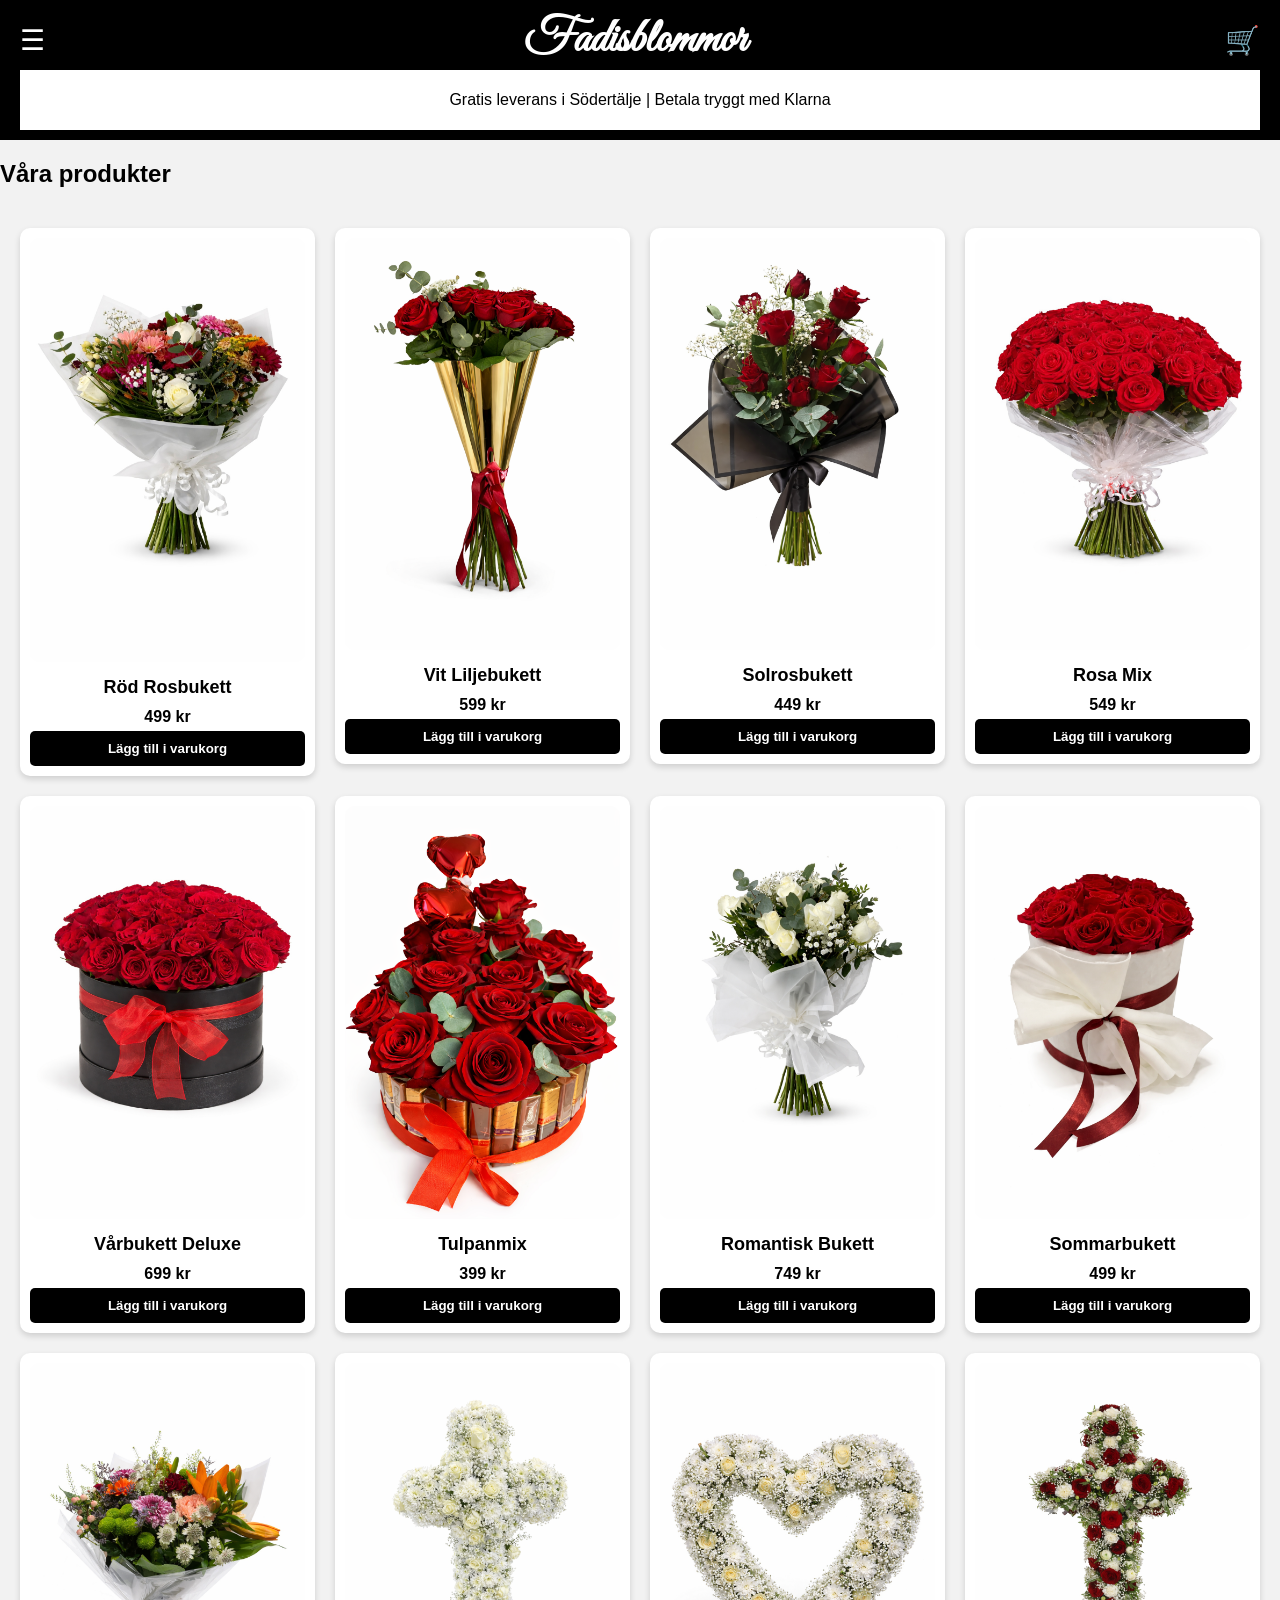
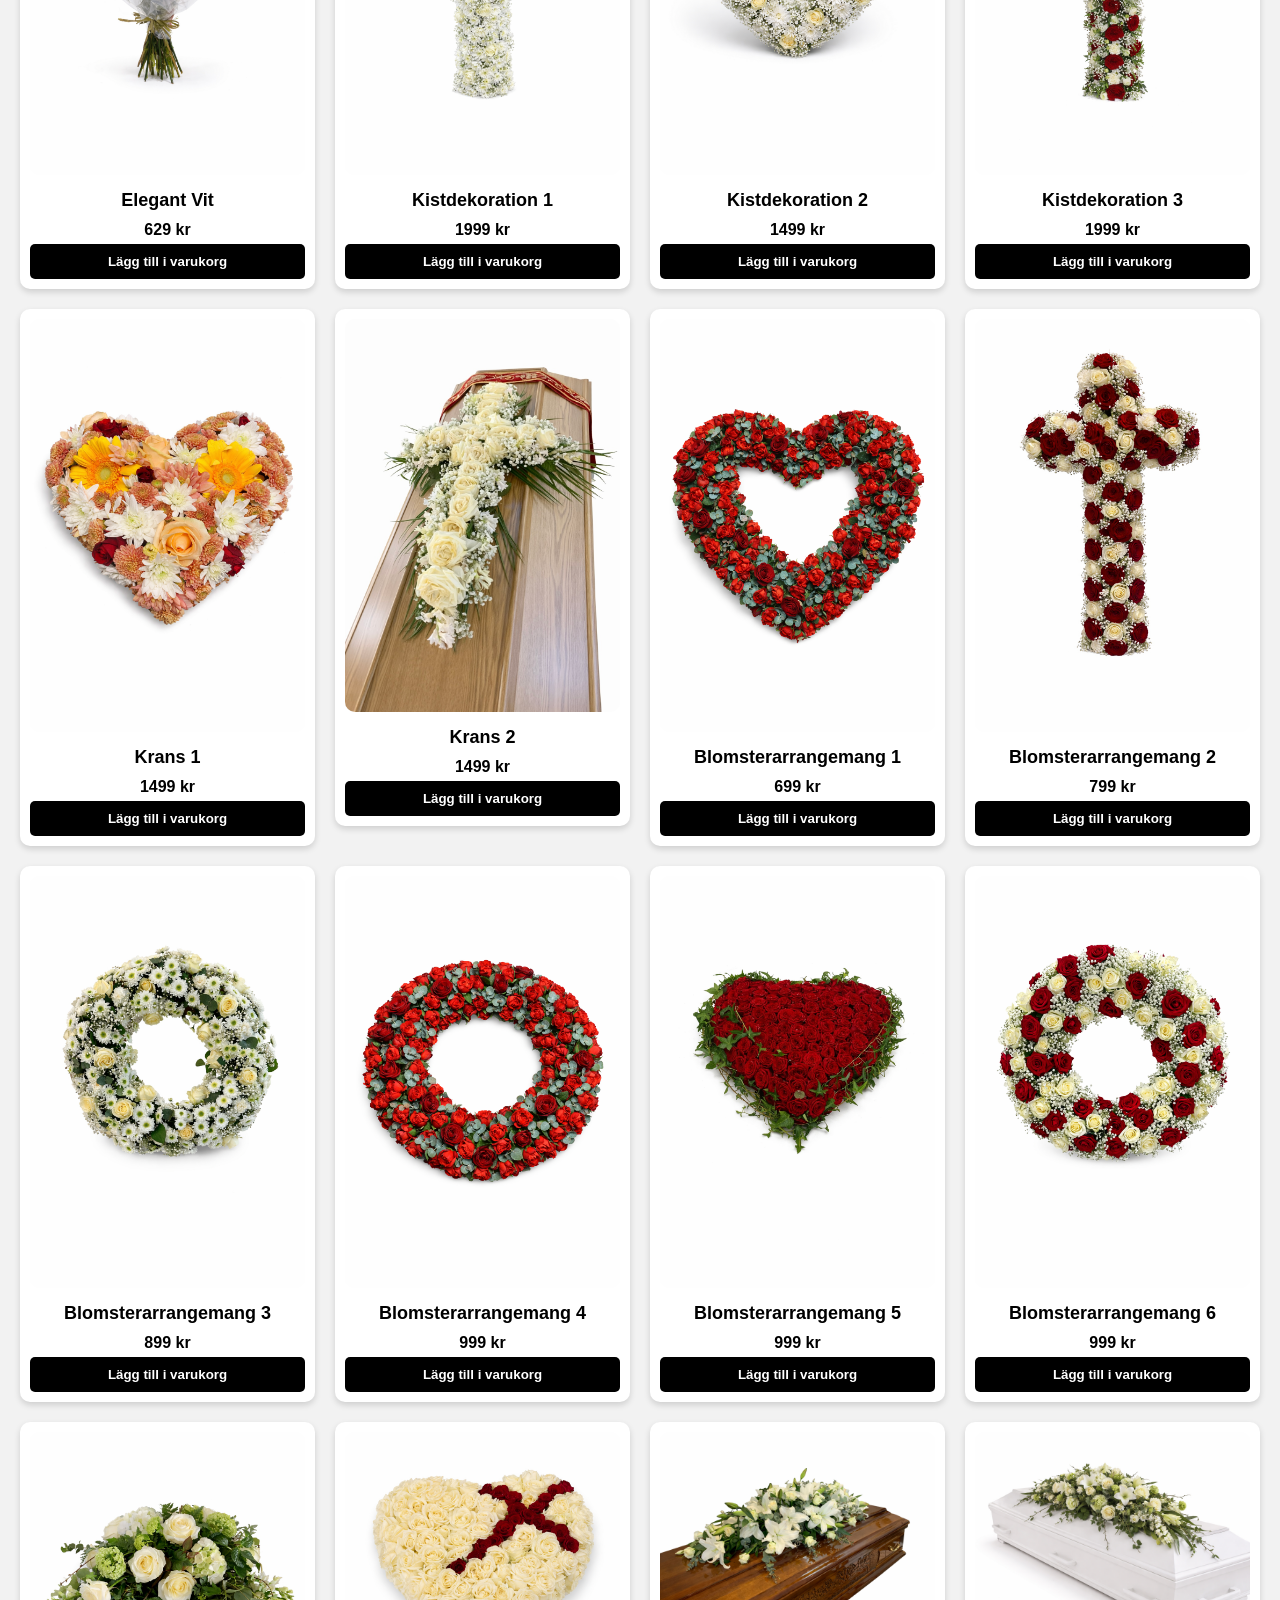
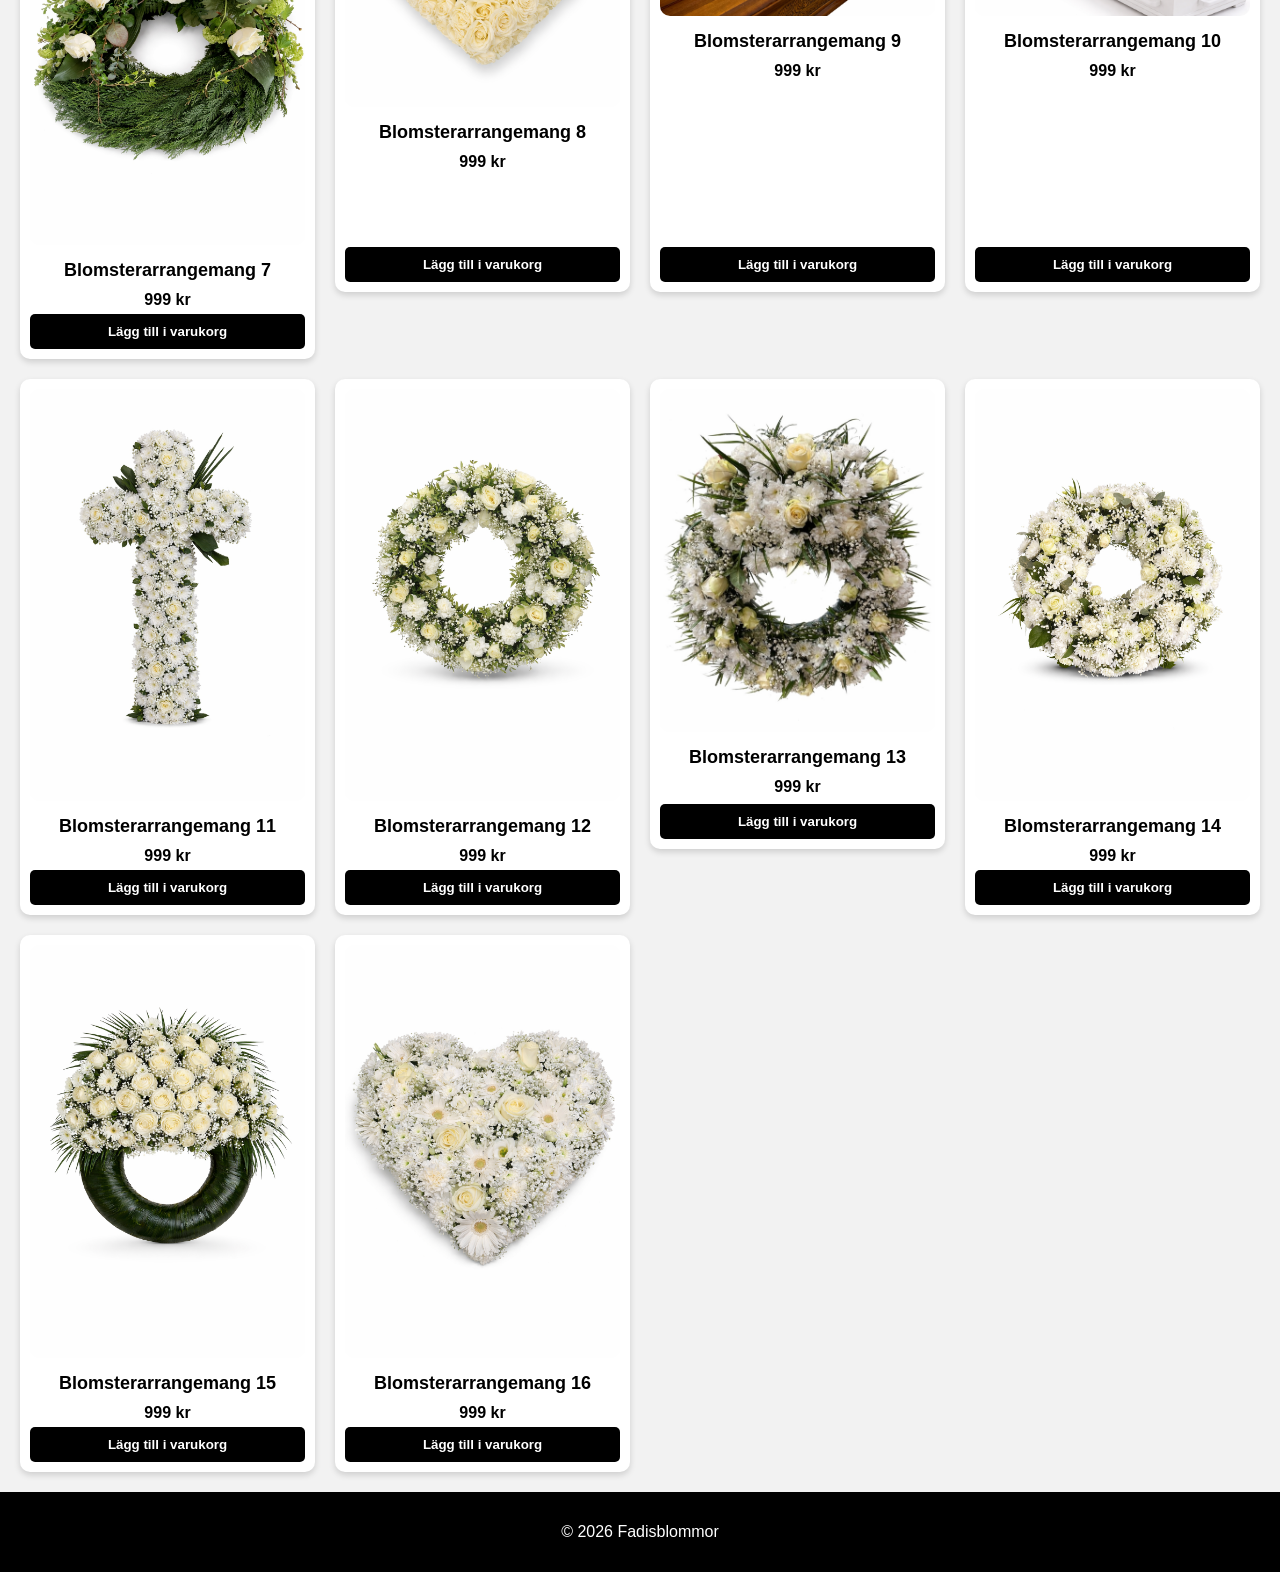
==== index.html @ 76438080 "Update index.html" ====
<!DOCTYPE html>
<html lang="sv">
<head>
  <meta charset="UTF-8">
  <meta name="viewport" content="width=device-width, initial-scale=1.0">
  <title>Fadisblommor</title>
  <link rel="stylesheet" href="css/style.css">
  <link href="https://fonts.googleapis.com/css2?family=Great+Vibes&display=swap" rel="stylesheet">
</head>
<body>

<header>
  <div class="header-container">
    <!-- Meny-ikon vänster -->
    <div class="menu-toggle" id="menu-toggle">&#9776;</div>

    <!-- Hemsidans namn -->
    <h1>Fadisblommor</h1>

    <!-- Varukorg-ikon höger -->
    <a href="varukorg.html" class="cart-icon">&#128722;</a>
  </div>

  <!-- Meny -->
  <nav id="nav-menu" class="nav-menu">
    <a href="buketter.html">Buketter</a>
    <a href="begravning.html">Begravning & kondoleans</a>
    <a href="produkter.html">Alla produkter</a>
    <a href="kontakta.html">Kontakta oss</a>
    <a href="integritet.html">Integritetspolicy</a>
    <a href="kopevillkor.html">Köpevillkor</a>
    <a href="cookies.html">Cookies</a>
    <a href="varukorg.html">Varukorg</a>
  </nav>

  <div class="info-bar">
    <p>Gratis leverans i Södertälje | Betala tryggt med Klarna</p>
  </div>
</header>

<main>
  <section class="products">
    <h2>Våra produkter</h2>
    <div class="product-grid">

      <!-- Alla 30 produkter -->
      <div class="product-card">
        <img src="bilder/bukett1.jpeg" alt="Röd Rosbukett">
        <h3>Röd Rosbukett</h3>
        <p class="price">499 kr</p>
        <button onclick="addToCart('Röd Rosbukett',499)">Lägg till i varukorg</button>
      </div>

      <div class="product-card">
        <img src="bilder/bukett2.png" alt="Vit Liljebukett">
        <h3>Vit Liljebukett</h3>
        <p class="price">599 kr</p>
        <button onclick="addToCart('Vit Liljebukett',599)">Lägg till i varukorg</button>
      </div>

      <div class="product-card">
        <img src="bilder/bukett3.png" alt="Solrosbukett">
        <h3>Solrosbukett</h3>
        <p class="price">449 kr</p>
        <button onclick="addToCart('Solrosbukett',449)">Lägg till i varukorg</button>
      </div>

      <div class="product-card">
        <img src="bilder/bukett4.png" alt="Rosa Mix">
        <h3>Rosa Mix</h3>
        <p class="price">549 kr</p>
        <button onclick="addToCart('Rosa Mix',549)">Lägg till i varukorg</button>
      </div>

      <div class="product-card">
        <img src="bilder/bukett5.png" alt="Vårbukett Deluxe">
        <h3>Vårbukett Deluxe</h3>
        <p class="price">699 kr</p>
        <button onclick="addToCart('Vårbukett Deluxe',699)">Lägg till i varukorg</button>
      </div>

      <div class="product-card">
        <img src="bilder/bukett6.png" alt="Tulpanmix">
        <h3>Tulpanmix</h3>
        <p class="price">399 kr</p>
        <button onclick="addToCart('Tulpanmix',399)">Lägg till i varukorg</button>
      </div>

      <div class="product-card">
        <img src="bilder/bukett7.png" alt="Romantisk Bukett">
        <h3>Romantisk Bukett</h3>
        <p class="price">749 kr</p>
        <button onclick="addToCart('Romantisk Bukett',749)">Lägg till i varukorg</button>
      </div>

      <div class="product-card">
        <img src="bilder/bukett8.png" alt="Sommarbukett">
        <h3>Sommarbukett</h3>
        <p class="price">499 kr</p>
        <button onclick="addToCart('Sommarbukett',499)">Lägg till i varukorg</button>
      </div>

      <div class="product-card">
        <img src="bilder/bukett10.png" alt="Elegant Vit">
        <h3>Elegant Vit</h3>
        <p class="price">629 kr</p>
        <button onclick="addToCart('Elegant Vit',629)">Lägg till i varukorg</button>
      </div>

      <!-- Begravningsprodukter 10–30 -->
      <div class="product-card">
        <img src="bilder/begravning1.png" alt="Kistdekoration 1">
        <h3>Kistdekoration 1</h3>
        <p class="price">1999 kr</p>
        <button onclick="addToCart('Kistdekoration 1',1999)">Lägg till i varukorg</button>
      </div>

      <div class="product-card">
        <img src="bilder/begravning2.png" alt="Kistdekoration 2">
        <h3>Kistdekoration 2</h3>
        <p class="price">1499 kr</p>
        <button onclick="addToCart('Kistdekoration 2',1499)">Lägg till i varukorg</button>
      </div>

      <div class="product-card">
        <img src="bilder/begravning3.png" alt="Kistdekoration 3">
        <h3>Kistdekoration 3</h3>
        <p class="price">1999 kr</p>
        <button onclick="addToCart('Kistdekoration 3',1999)">Lägg till i varukorg</button>
      </div>

      <div class="product-card">
        <img src="bilder/begravning4.png" alt="Krans 1">
        <h3>Krans 1</h3>
        <p class="price">1499 kr</p>
        <button onclick="addToCart('Krans 1',1499)">Lägg till i varukorg</button>
      </div>

      <div class="product-card">
        <img src="bilder/begravning5.jpeg" alt="Krans 2">
        <h3>Krans 2</h3>
        <p class="price">1499 kr</p>
        <button onclick="addToCart('Krans 2',1499)">Lägg till i varukorg</button>
      </div>

      <div class="product-card">
        <img src="bilder/begravning6.png" alt="Blomsterarrangemang 1">
        <h3>Blomsterarrangemang 1</h3>
        <p class="price">699 kr</p>
        <button onclick="addToCart('Blomsterarrangemang 1',699)">Lägg till i varukorg</button>
      </div>

      <div class="product-card">
        <img src="bilder/begravning7.png" alt="Blomsterarrangemang 2">
        <h3>Blomsterarrangemang 2</h3>
        <p class="price">799 kr</p>
        <button onclick="addToCart('Blomsterarrangemang 2',799)">Lägg till i varukorg</button>
      </div>

      <div class="product-card">
        <img src="bilder/begravning8.png" alt="Blomsterarrangemang 3">
        <h3>Blomsterarrangemang 3</h3>
        <p class="price">899 kr</p>
        <button onclick="addToCart('Blomsterarrangemang 3',899)">Lägg till i varukorg</button>
      </div>

      <div class="product-card">
        <img src="bilder/begravning9.png" alt="Blomsterarrangemang 4">
        <h3>Blomsterarrangemang 4</h3>
        <p class="price">999 kr</p>
        <button onclick="addToCart('Blomsterarrangemang 4',999)">Lägg till i varukorg</button>
      </div>

      <div class="product-card">
        <img src="bilder/begravning10.png" alt="Blomsterarrangemang 5">
        <h3>Blomsterarrangemang 5</h3>
        <p class="price">999 kr</p>
        <button onclick="addToCart('Blomsterarrangemang 5',999)">Lägg till i varukorg</button>
      </div>

      <!-- Fortsätt på samma sätt för produkterna 26–30 -->
      <div class="product-card">
        <img src="bilder/begravning11.png" alt="Blomsterarrangemang 6">
        <h3>Blomsterarrangemang 6</h3>
        <p class="price">999 kr</p>
        <button onclick="addToCart('Blomsterarrangemang 6',999)">Lägg till i varukorg</button>
      </div>

      <div class="product-card">
        <img src="bilder/begravning12.png" alt="Blomsterarrangemang 7">
        <h3>Blomsterarrangemang 7</h3>
        <p class="price">999 kr</p>
        <button onclick="addToCart('Blomsterarrangemang 7',999)">Lägg till i varukorg</button>
      </div>

      <div class="product-card">
        <img src="bilder/begravning13.png" alt="Blomsterarrangemang 8">
        <h3>Blomsterarrangemang 8</h3>
        <p class="price">999 kr</p>
        <button onclick="addToCart('Blomsterarrangemang 8',999)">Lägg till i varukorg</button>
      </div>

      <div class="product-card">
        <img src="bilder/begravning14.png" alt="Blomsterarrangemang 9">
        <h3>Blomsterarrangemang 9</h3>
        <p class="price">999 kr</p>
        <button onclick="addToCart('Blomsterarrangemang 9',999)">Lägg till i varukorg</button>
      </div>

      <div class="product-card">
        <img src="bilder/begravning15.png" alt="Blomsterarrangemang 10">
        <h3>Blomsterarrangemang 10</h3>
        <p class="price">999 kr</p>
        <button onclick="addToCart('Blomsterarrangemang 10',999)">Lägg till i varukorg</button>
      </div>

      <div class="product-card">
        <img src="bilder/begravning16.png" alt="Blomsterarrangemang 11">
        <h3>Blomsterarrangemang 11</h3>
        <p class="price">999 kr</p>
        <button onclick="addToCart('Blomsterarrangemang 11',999)">Lägg till i varukorg</button>
      </div>

      <div class="product-card">
        <img src="bilder/begravning17.png" alt="Blomsterarrangemang 12">
        <h3>Blomsterarrangemang 12</h3>
        <p class="price">999 kr</p>
        <button onclick="addToCart('Blomsterarrangemang 12',999)">Lägg till i varukorg</button>
      </div>

      <div class="product-card">
        <img src="bilder/begravning18.jpeg" alt="Blomsterarrangemang 13">
        <h3>Blomsterarrangemang 13</h3>
        <p class="price">999 kr</p>
        <button onclick="addToCart('Blomsterarrangemang 13',999)">Lägg till i varukorg</button>
      </div>

      <div class="product-card">
        <img src="bilder/begravning19.png" alt="Blomsterarrangemang 14">
        <h3>Blomsterarrangemang 14</h3>
        <p class="price">999 kr</p>
        <button onclick="addToCart('Blomsterarrangemang 14',999)">Lägg till i varukorg</button>
      </div>

      <div class="product-card">
        <img src="bilder/begravning20.png" alt="Blomsterarrangemang 15">
        <h3>Blomsterarrangemang 15</h3>
        <p class="price">999 kr</p>
        <button onclick="addToCart('Blomsterarrangemang 15',999)">Lägg till i varukorg</button>
      </div>

      <div class="product-card">
        <img src="bilder/begravning21.png" alt="Blomsterarrangemang 16">
        <h3>Blomsterarrangemang 16</h3>
        <p class="price">999 kr</p>
        <button onclick="addToCart('Blomsterarrangemang 16',999)">Lägg till i varukorg</button>
      </div>

    </div>
  </section>
</main>

<footer>
  <p>© 2026 Fadisblommor</p>
</footer>

<script src="js/script.js"></script>
</body>
</html>
---- css/style.css ----
/* ===== Allmänt ===== */
body {
  font-family: Arial, sans-serif;
  margin: 0;
  background: #f2f2f2; /* ljusgrå bakgrund */
  color: #000;
}

/* ===== Header ===== */
header {
  background-color: #000;
  color: #fff;
  padding: 10px 20px;
  position: sticky;
  top: 0;
  z-index: 100;
}

/* Header-container: meny vänster, namn mitten, varukorg höger */
.header-container {
  display: flex;
  align-items: center;
  justify-content: space-between;
}

/* Hemsidans namn i skrivstil */
header h1 {
  font-family: 'Great Vibes', cursive;
  font-size: 48px;
  margin: 0;
  color: #fff; /* vit text */
  text-align: center;
  flex: 1;
}

/* Meny-ikon vänster */
.menu-toggle {
  font-size: 28px;
  cursor: pointer;
  color: #fff;
}

/* Varukorg-ikon höger */
.cart-icon {
  font-size: 28px;
  color: #fff;
  text-decoration: none;
}

/* ===== Navigering / Mobilmeny ===== */
.nav-menu {
  display: none;
  flex-direction: column;
  margin-top: 10px;
  background-color: #000;
  padding: 10px;
  border-radius: 5px;
}

.nav-menu a {
  text-decoration: none;
  color: #fff;
  padding: 8px 0;
  font-weight: bold;
  transition: background 0.2s;
}

.nav-menu a:hover {
  background-color: #333;
  border-radius: 5px;
}

/* Visa meny när aktiv */
.nav-menu.active {
  display: flex;
}

/* ===== Info-bar ===== */
.info-bar {
  background-color: #fff;
  color: #000;
  padding: 5px 20px;
  text-align: center;
}

/* ===== Produktgrid ===== */
.product-grid {
  display: grid;
  grid-template-columns: repeat(auto-fill, minmax(250px, 1fr));
  gap: 20px;
  padding: 20px;
  align-items: start;
}

/* ===== Produktkort ===== */
.product-card {
  display: flex;
  flex-direction: column;
  justify-content: flex-start;
  background: #fff; /* vitt kort */
  border-radius: 10px;
  padding: 10px;
  text-align: center;
  box-shadow: 0px 3px 6px rgba(0,0,0,0.15);
  min-height: 450px;
}

.product-card img {
  width: 100%;
  height: 100%;
  object-fit: contain; /* bilden syns helt utan klippning */
  margin-bottom: 10px;
  border-radius: 10px;
  display: block;
}

/* Produktnamn */
.product-card h3 {
  margin: 5px 0;
  font-size: 18px;
  color: #000;
}

/* Pris */
.product-card .price {
  margin: 5px 0;
  font-weight: bold;
  color: #000;
}

/* Knapp */
button {
  background-color: #000; /* svart knapp */
  color: #fff; /* vit text */
  border: none;
  padding: 10px;
  border-radius: 5px;
  cursor: pointer;
  margin-top: auto; /* knappen hamnar alltid längst ner */
  font-weight: bold;
  transition: background 0.2s;
}

button:hover {
  background-color: #333;
}

/* ===== Footer ===== */
footer {
  text-align: center;
  padding: 15px;
  background-color: #000;
  color: #fff;
}

/* ===== Responsivt ===== */
@media (max-width: 768px) {
  header h1 {
    font-size: 36px;
  }

  /* Två produkter bredvid varandra utan horisontell scroll */
  .product-grid {
    display: grid;
    grid-template-columns: repeat(2, 1fr); /* två kolumner */
    gap: 10px;
    padding: 10px;
  }

  .product-card {
    min-height: 300px;
  }

  .product-card img {
    height: auto;          /* automatiskt så hela bilden syns */
    max-width: 100%;       /* aldrig utanför kortet */
    object-fit: contain;   /* fyller kortet utan klippning */
  }

  /* Text och knapp anpassas */
  .product-card h3,
  .product-card .price,
  .product-card button {
    font-size: 14px;
  }
}
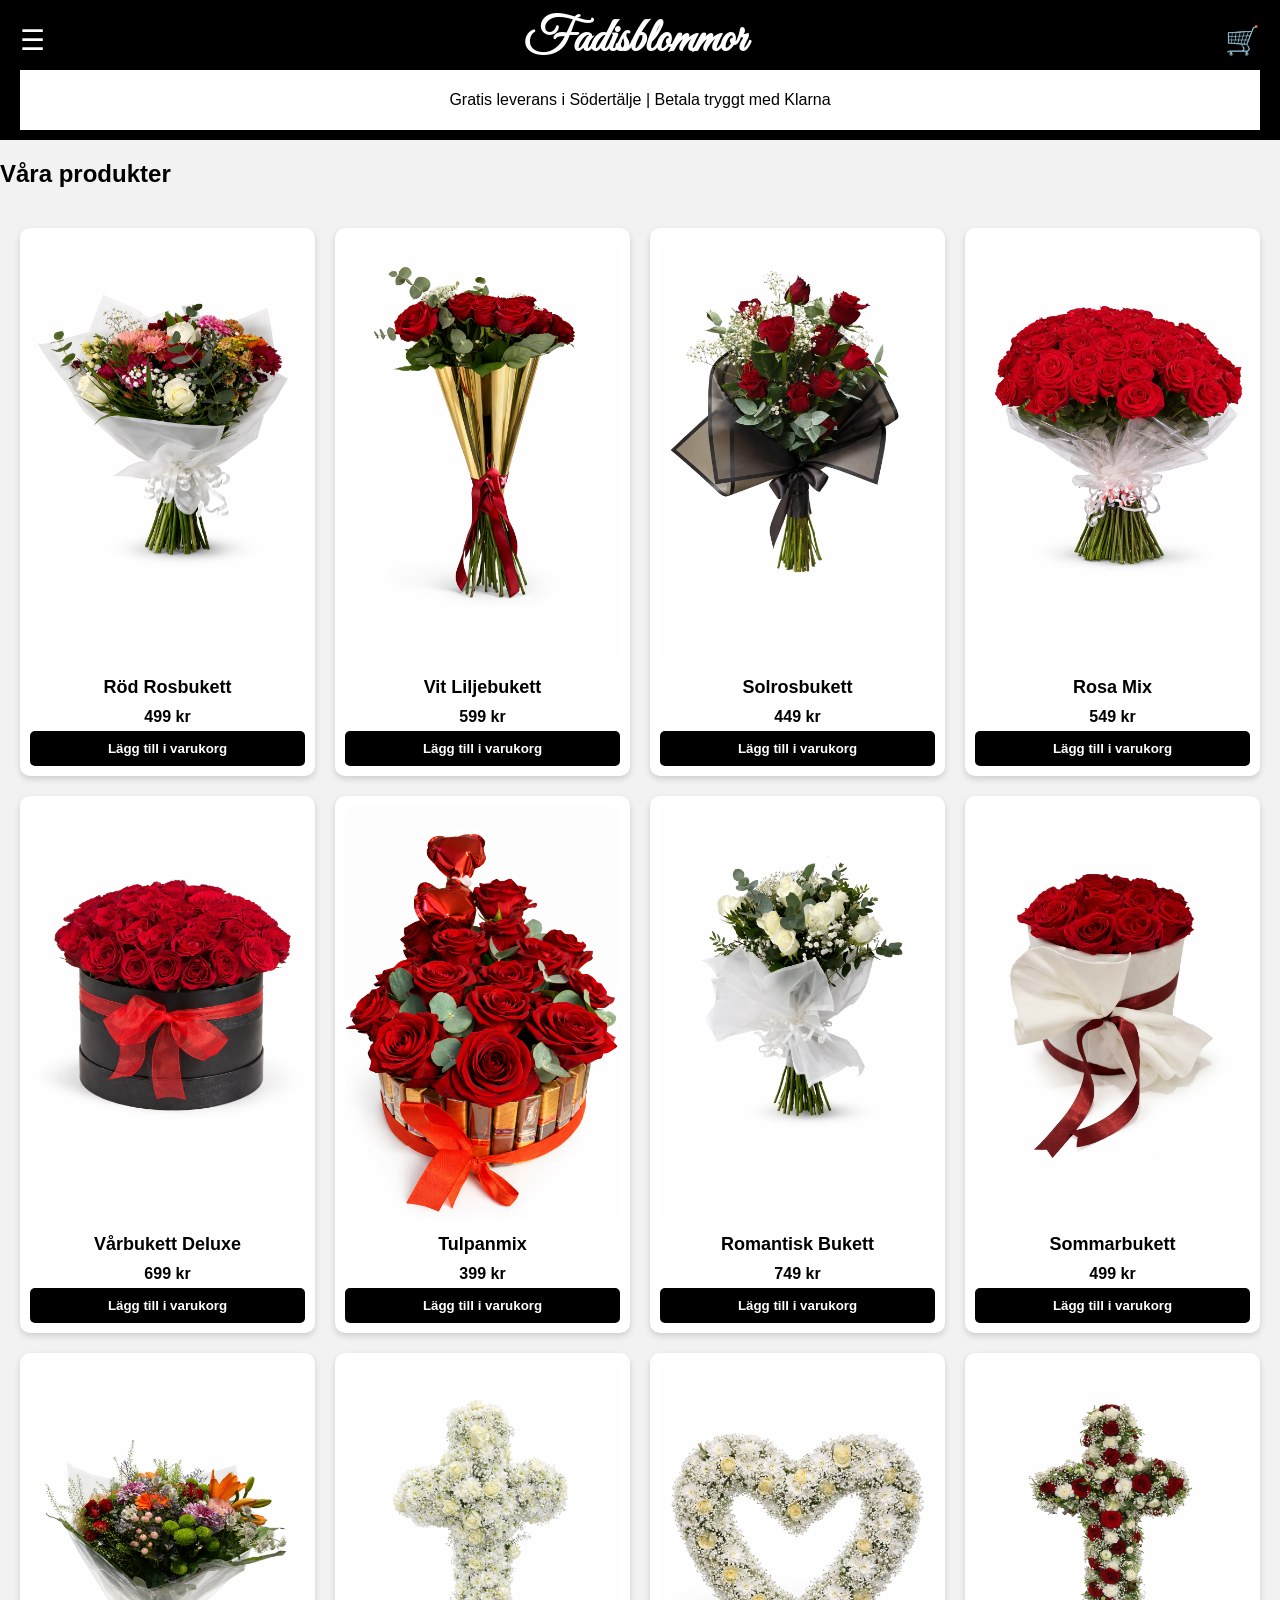
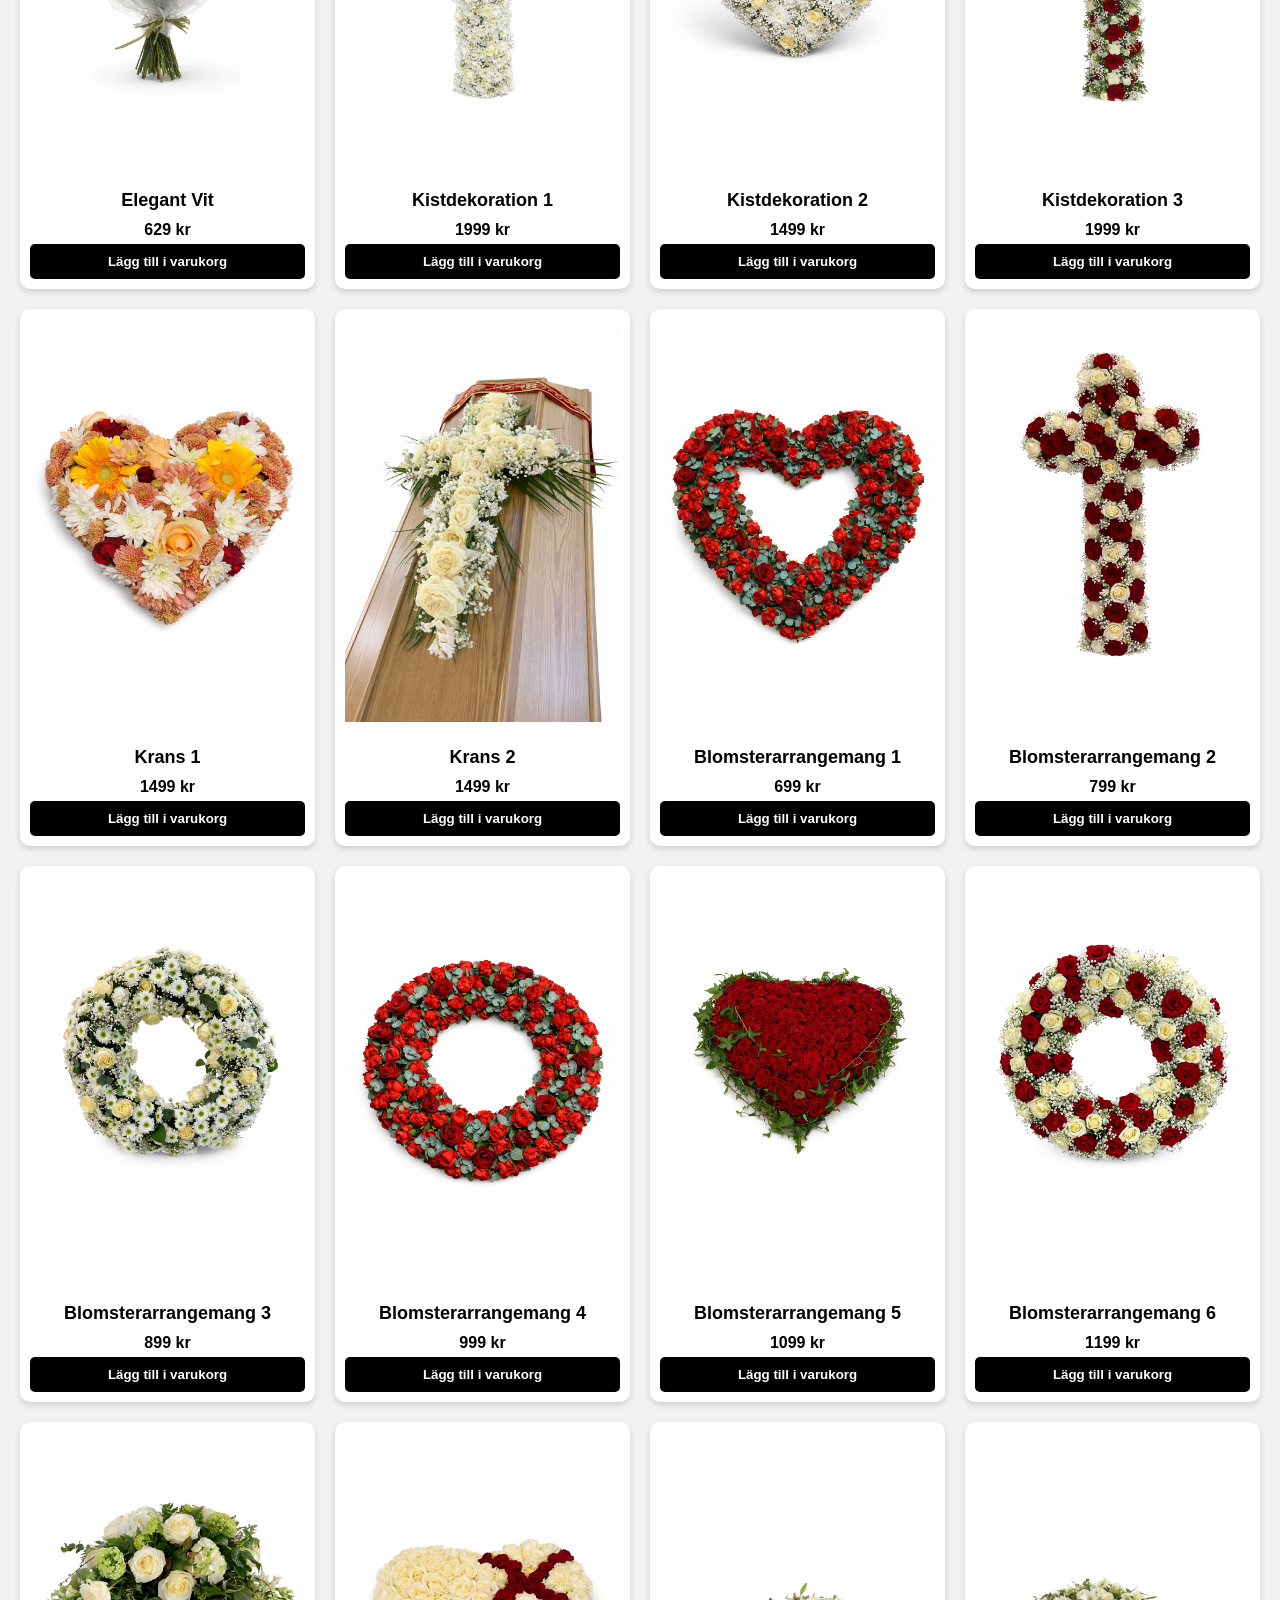
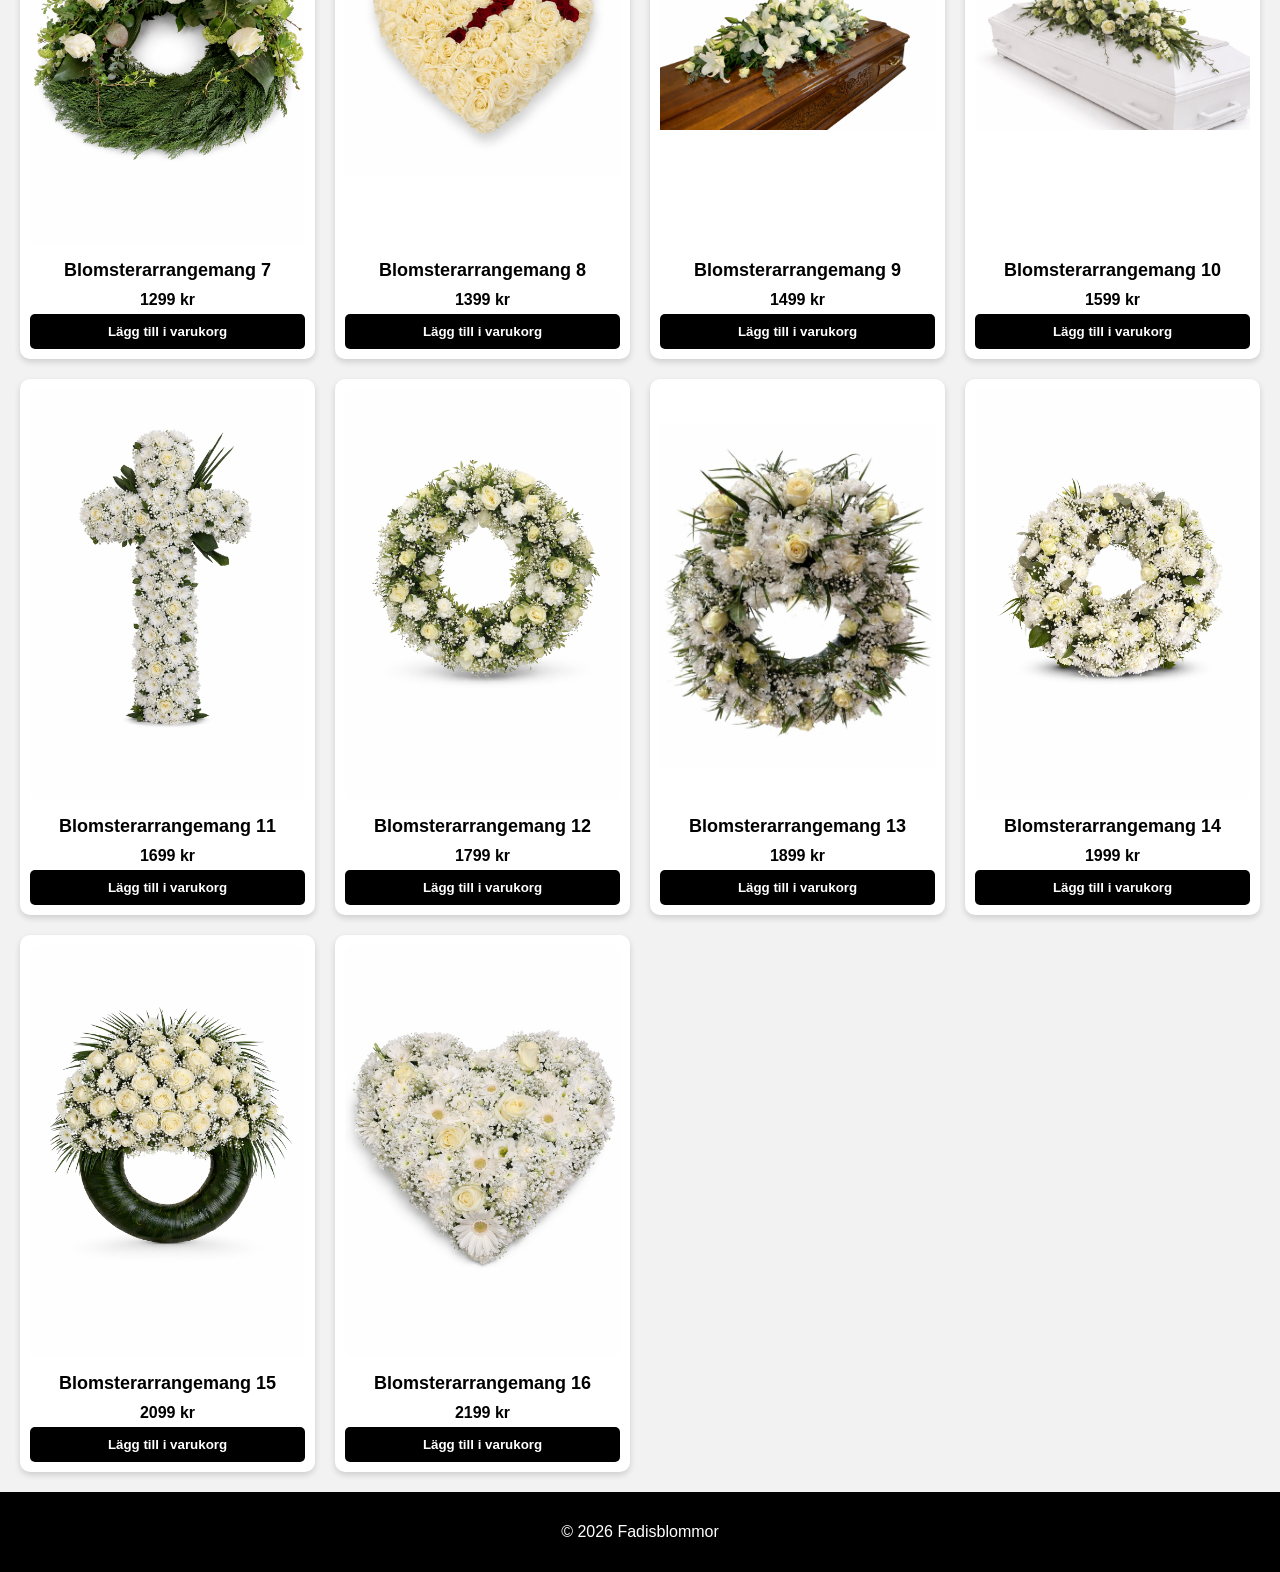
==== commit 5ca0c2a3: "Update index.html" ====
--- a/index.html
+++ b/index.html
@@ -11,12 +11,12 @@
 
 <header>
   <div class="header-container">
-    <!-- Meny-ikon vänster -->
+    <!-- Meny-ikonen vänster -->
     <div class="menu-toggle" id="menu-toggle">&#9776;</div>
-
+    
     <!-- Hemsidans namn -->
     <h1>Fadisblommor</h1>
-
+    
     <!-- Varukorg-ikon höger -->
     <a href="varukorg.html" class="cart-icon">&#128722;</a>
   </div>
@@ -43,217 +43,216 @@
     <h2>Våra produkter</h2>
     <div class="product-grid">
 
-      <!-- Alla 30 produkter -->
-      <div class="product-card">
-        <img src="bilder/bukett1.jpeg" alt="Röd Rosbukett">
+      <!-- 30 produkter -->
+      <div class="product-card">
+        <img src="bilder/bukett1.jpeg" alt="Bukett 1">
         <h3>Röd Rosbukett</h3>
         <p class="price">499 kr</p>
         <button onclick="addToCart('Röd Rosbukett',499)">Lägg till i varukorg</button>
       </div>
 
       <div class="product-card">
-        <img src="bilder/bukett2.png" alt="Vit Liljebukett">
+        <img src="bilder/bukett2.png" alt="Bukett 2">
         <h3>Vit Liljebukett</h3>
         <p class="price">599 kr</p>
         <button onclick="addToCart('Vit Liljebukett',599)">Lägg till i varukorg</button>
       </div>
 
       <div class="product-card">
-        <img src="bilder/bukett3.png" alt="Solrosbukett">
+        <img src="bilder/bukett3.png" alt="Bukett 3">
         <h3>Solrosbukett</h3>
         <p class="price">449 kr</p>
         <button onclick="addToCart('Solrosbukett',449)">Lägg till i varukorg</button>
       </div>
 
       <div class="product-card">
-        <img src="bilder/bukett4.png" alt="Rosa Mix">
+        <img src="bilder/bukett4.png" alt="Bukett 4">
         <h3>Rosa Mix</h3>
         <p class="price">549 kr</p>
         <button onclick="addToCart('Rosa Mix',549)">Lägg till i varukorg</button>
       </div>
 
       <div class="product-card">
-        <img src="bilder/bukett5.png" alt="Vårbukett Deluxe">
+        <img src="bilder/bukett5.png" alt="Bukett 5">
         <h3>Vårbukett Deluxe</h3>
         <p class="price">699 kr</p>
         <button onclick="addToCart('Vårbukett Deluxe',699)">Lägg till i varukorg</button>
       </div>
 
       <div class="product-card">
-        <img src="bilder/bukett6.png" alt="Tulpanmix">
+        <img src="bilder/bukett6.png" alt="Bukett 6">
         <h3>Tulpanmix</h3>
         <p class="price">399 kr</p>
         <button onclick="addToCart('Tulpanmix',399)">Lägg till i varukorg</button>
       </div>
 
       <div class="product-card">
-        <img src="bilder/bukett7.png" alt="Romantisk Bukett">
+        <img src="bilder/bukett7.png" alt="Bukett 7">
         <h3>Romantisk Bukett</h3>
         <p class="price">749 kr</p>
         <button onclick="addToCart('Romantisk Bukett',749)">Lägg till i varukorg</button>
       </div>
 
       <div class="product-card">
-        <img src="bilder/bukett8.png" alt="Sommarbukett">
+        <img src="bilder/bukett8.png" alt="Bukett 8">
         <h3>Sommarbukett</h3>
         <p class="price">499 kr</p>
         <button onclick="addToCart('Sommarbukett',499)">Lägg till i varukorg</button>
       </div>
 
       <div class="product-card">
-        <img src="bilder/bukett10.png" alt="Elegant Vit">
+        <img src="bilder/bukett9.png" alt="Bukett 9">
         <h3>Elegant Vit</h3>
         <p class="price">629 kr</p>
         <button onclick="addToCart('Elegant Vit',629)">Lägg till i varukorg</button>
       </div>
 
-      <!-- Begravningsprodukter 10–30 -->
-      <div class="product-card">
-        <img src="bilder/begravning1.png" alt="Kistdekoration 1">
+      <div class="product-card">
+        <img src="bilder/begravning1.png" alt="Bukett 10">
         <h3>Kistdekoration 1</h3>
         <p class="price">1999 kr</p>
         <button onclick="addToCart('Kistdekoration 1',1999)">Lägg till i varukorg</button>
       </div>
 
       <div class="product-card">
-        <img src="bilder/begravning2.png" alt="Kistdekoration 2">
+        <img src="bilder/begravning2.png" alt="Bukett 11">
         <h3>Kistdekoration 2</h3>
         <p class="price">1499 kr</p>
         <button onclick="addToCart('Kistdekoration 2',1499)">Lägg till i varukorg</button>
       </div>
 
       <div class="product-card">
-        <img src="bilder/begravning3.png" alt="Kistdekoration 3">
+        <img src="bilder/begravning3.png" alt="Bukett 12">
         <h3>Kistdekoration 3</h3>
         <p class="price">1999 kr</p>
         <button onclick="addToCart('Kistdekoration 3',1999)">Lägg till i varukorg</button>
       </div>
 
       <div class="product-card">
-        <img src="bilder/begravning4.png" alt="Krans 1">
+        <img src="bilder/begravning4.png" alt="Bukett 13">
         <h3>Krans 1</h3>
         <p class="price">1499 kr</p>
         <button onclick="addToCart('Krans 1',1499)">Lägg till i varukorg</button>
       </div>
 
       <div class="product-card">
-        <img src="bilder/begravning5.jpeg" alt="Krans 2">
+        <img src="bilder/begravning5.jpeg" alt="Bukett 14">
         <h3>Krans 2</h3>
         <p class="price">1499 kr</p>
         <button onclick="addToCart('Krans 2',1499)">Lägg till i varukorg</button>
       </div>
 
       <div class="product-card">
-        <img src="bilder/begravning6.png" alt="Blomsterarrangemang 1">
+        <img src="bilder/begravning6.png" alt="Bukett 15">
         <h3>Blomsterarrangemang 1</h3>
         <p class="price">699 kr</p>
         <button onclick="addToCart('Blomsterarrangemang 1',699)">Lägg till i varukorg</button>
       </div>
 
       <div class="product-card">
-        <img src="bilder/begravning7.png" alt="Blomsterarrangemang 2">
+        <img src="bilder/begravning7.png" alt="Bukett 16">
         <h3>Blomsterarrangemang 2</h3>
         <p class="price">799 kr</p>
         <button onclick="addToCart('Blomsterarrangemang 2',799)">Lägg till i varukorg</button>
       </div>
 
       <div class="product-card">
-        <img src="bilder/begravning8.png" alt="Blomsterarrangemang 3">
+        <img src="bilder/begravning8.png" alt="Bukett 17">
         <h3>Blomsterarrangemang 3</h3>
         <p class="price">899 kr</p>
         <button onclick="addToCart('Blomsterarrangemang 3',899)">Lägg till i varukorg</button>
       </div>
 
       <div class="product-card">
-        <img src="bilder/begravning9.png" alt="Blomsterarrangemang 4">
+        <img src="bilder/begravning9.png" alt="Bukett 18">
         <h3>Blomsterarrangemang 4</h3>
         <p class="price">999 kr</p>
         <button onclick="addToCart('Blomsterarrangemang 4',999)">Lägg till i varukorg</button>
       </div>
 
-      <div class="product-card">
-        <img src="bilder/begravning10.png" alt="Blomsterarrangemang 5">
+      <!-- Produkter 19–30 -->
+      <div class="product-card">
+        <img src="bilder/begravning10.png" alt="Bukett 19">
         <h3>Blomsterarrangemang 5</h3>
-        <p class="price">999 kr</p>
-        <button onclick="addToCart('Blomsterarrangemang 5',999)">Lägg till i varukorg</button>
-      </div>
-
-      <!-- Fortsätt på samma sätt för produkterna 26–30 -->
-      <div class="product-card">
-        <img src="bilder/begravning11.png" alt="Blomsterarrangemang 6">
+        <p class="price">1099 kr</p>
+        <button onclick="addToCart('Blomsterarrangemang 5',1099)">Lägg till i varukorg</button>
+      </div>
+
+      <div class="product-card">
+        <img src="bilder/begravning11.png" alt="Bukett 20">
         <h3>Blomsterarrangemang 6</h3>
-        <p class="price">999 kr</p>
-        <button onclick="addToCart('Blomsterarrangemang 6',999)">Lägg till i varukorg</button>
-      </div>
-
-      <div class="product-card">
-        <img src="bilder/begravning12.png" alt="Blomsterarrangemang 7">
+        <p class="price">1199 kr</p>
+        <button onclick="addToCart('Blomsterarrangemang 6',1199)">Lägg till i varukorg</button>
+      </div>
+
+      <div class="product-card">
+        <img src="bilder/begravning12.png" alt="Bukett 21">
         <h3>Blomsterarrangemang 7</h3>
-        <p class="price">999 kr</p>
-        <button onclick="addToCart('Blomsterarrangemang 7',999)">Lägg till i varukorg</button>
-      </div>
-
-      <div class="product-card">
-        <img src="bilder/begravning13.png" alt="Blomsterarrangemang 8">
+        <p class="price">1299 kr</p>
+        <button onclick="addToCart('Blomsterarrangemang 7',1299)">Lägg till i varukorg</button>
+      </div>
+
+      <div class="product-card">
+        <img src="bilder/begravning13.png" alt="Bukett 22">
         <h3>Blomsterarrangemang 8</h3>
-        <p class="price">999 kr</p>
-        <button onclick="addToCart('Blomsterarrangemang 8',999)">Lägg till i varukorg</button>
-      </div>
-
-      <div class="product-card">
-        <img src="bilder/begravning14.png" alt="Blomsterarrangemang 9">
+        <p class="price">1399 kr</p>
+        <button onclick="addToCart('Blomsterarrangemang 8',1399)">Lägg till i varukorg</button>
+      </div>
+
+      <div class="product-card">
+        <img src="bilder/begravning14.png" alt="Bukett 23">
         <h3>Blomsterarrangemang 9</h3>
-        <p class="price">999 kr</p>
-        <button onclick="addToCart('Blomsterarrangemang 9',999)">Lägg till i varukorg</button>
-      </div>
-
-      <div class="product-card">
-        <img src="bilder/begravning15.png" alt="Blomsterarrangemang 10">
+        <p class="price">1499 kr</p>
+        <button onclick="addToCart('Blomsterarrangemang 9',1499)">Lägg till i varukorg</button>
+      </div>
+
+      <div class="product-card">
+        <img src="bilder/begravning15.png" alt="Bukett 24">
         <h3>Blomsterarrangemang 10</h3>
-        <p class="price">999 kr</p>
-        <button onclick="addToCart('Blomsterarrangemang 10',999)">Lägg till i varukorg</button>
-      </div>
-
-      <div class="product-card">
-        <img src="bilder/begravning16.png" alt="Blomsterarrangemang 11">
+        <p class="price">1599 kr</p>
+        <button onclick="addToCart('Blomsterarrangemang 10',1599)">Lägg till i varukorg</button>
+      </div>
+
+      <div class="product-card">
+        <img src="bilder/begravning16.png" alt="Bukett 25">
         <h3>Blomsterarrangemang 11</h3>
-        <p class="price">999 kr</p>
-        <button onclick="addToCart('Blomsterarrangemang 11',999)">Lägg till i varukorg</button>
-      </div>
-
-      <div class="product-card">
-        <img src="bilder/begravning17.png" alt="Blomsterarrangemang 12">
+        <p class="price">1699 kr</p>
+        <button onclick="addToCart('Blomsterarrangemang 11',1699)">Lägg till i varukorg</button>
+      </div>
+
+      <div class="product-card">
+        <img src="bilder/begravning17.png" alt="Bukett 26">
         <h3>Blomsterarrangemang 12</h3>
-        <p class="price">999 kr</p>
-        <button onclick="addToCart('Blomsterarrangemang 12',999)">Lägg till i varukorg</button>
-      </div>
-
-      <div class="product-card">
-        <img src="bilder/begravning18.jpeg" alt="Blomsterarrangemang 13">
+        <p class="price">1799 kr</p>
+        <button onclick="addToCart('Blomsterarrangemang 12',1799)">Lägg till i varukorg</button>
+      </div>
+
+      <div class="product-card">
+        <img src="bilder/begravning18.jpeg" alt="Bukett 27">
         <h3>Blomsterarrangemang 13</h3>
-        <p class="price">999 kr</p>
-        <button onclick="addToCart('Blomsterarrangemang 13',999)">Lägg till i varukorg</button>
-      </div>
-
-      <div class="product-card">
-        <img src="bilder/begravning19.png" alt="Blomsterarrangemang 14">
+        <p class="price">1899 kr</p>
+        <button onclick="addToCart('Blomsterarrangemang 13',1899)">Lägg till i varukorg</button>
+      </div>
+
+      <div class="product-card">
+        <img src="bilder/begravning19.png" alt="Bukett 28">
         <h3>Blomsterarrangemang 14</h3>
-        <p class="price">999 kr</p>
-        <button onclick="addToCart('Blomsterarrangemang 14',999)">Lägg till i varukorg</button>
-      </div>
-
-      <div class="product-card">
-        <img src="bilder/begravning20.png" alt="Blomsterarrangemang 15">
+        <p class="price">1999 kr</p>
+        <button onclick="addToCart('Blomsterarrangemang 14',1999)">Lägg till i varukorg</button>
+      </div>
+
+      <div class="product-card">
+        <img src="bilder/begravning20.png" alt="Bukett 29">
         <h3>Blomsterarrangemang 15</h3>
-        <p class="price">999 kr</p>
-        <button onclick="addToCart('Blomsterarrangemang 15',999)">Lägg till i varukorg</button>
-      </div>
-
-      <div class="product-card">
-        <img src="bilder/begravning21.png" alt="Blomsterarrangemang 16">
+        <p class="price">2099 kr</p>
+        <button onclick="addToCart('Blomsterarrangemang 15',2099)">Lägg till i varukorg</button>
+      </div>
+
+      <div class="product-card">
+        <img src="bilder/begravning21.png" alt="Bukett 30">
         <h3>Blomsterarrangemang 16</h3>
-        <p class="price">999 kr</p>
-        <button onclick="addToCart('Blomsterarrangemang 16',999)">Lägg till i varukorg</button>
+        <p class="price">2199 kr</p>
+        <button onclick="addToCart('Blomsterarrangemang 16',2199)">Lägg till i varukorg</button>
       </div>
 
     </div>
--- a/css/style.css
+++ b/css/style.css
@@ -70,7 +70,6 @@
   border-radius: 5px;
 }
 
-/* Visa meny när aktiv */
 .nav-menu.active {
   display: flex;
 }
@@ -89,7 +88,7 @@
   grid-template-columns: repeat(auto-fill, minmax(250px, 1fr));
   gap: 20px;
   padding: 20px;
-  align-items: start;
+  align-items: stretch; /* gör alla kort lika höga */
 }
 
 /* ===== Produktkort ===== */
@@ -97,7 +96,7 @@
   display: flex;
   flex-direction: column;
   justify-content: flex-start;
-  background: #fff; /* vitt kort */
+  background: #fff;
   border-radius: 10px;
   padding: 10px;
   text-align: center;
@@ -105,10 +104,11 @@
   min-height: 450px;
 }
 
+/* Bild */
 .product-card img {
   width: 100%;
-  height: 100%;
-  object-fit: contain; /* bilden syns helt utan klippning */
+  flex: 1 0 auto;      /* fyller kortet proportionerligt */
+  object-fit: contain;  /* hela bilden syns */
   margin-bottom: 10px;
   border-radius: 10px;
   display: block;
@@ -131,12 +131,12 @@
 /* Knapp */
 button {
   background-color: #000; /* svart knapp */
-  color: #fff; /* vit text */
+  color: #fff;            /* vit text */
   border: none;
   padding: 10px;
   border-radius: 5px;
   cursor: pointer;
-  margin-top: auto; /* knappen hamnar alltid längst ner */
+  margin-top: auto;       /* knappen hamnar längst ner */
   font-weight: bold;
   transition: background 0.2s;
 }
@@ -159,22 +159,21 @@
     font-size: 36px;
   }
 
-  /* Två produkter bredvid varandra utan horisontell scroll */
+  /* Två produkter bredvid varandra */
   .product-grid {
-    display: grid;
-    grid-template-columns: repeat(2, 1fr); /* två kolumner */
+    grid-template-columns: repeat(2, 1fr);
     gap: 10px;
     padding: 10px;
   }
 
   .product-card {
-    min-height: 300px;
+    min-height: 350px;
   }
 
   .product-card img {
-    height: auto;          /* automatiskt så hela bilden syns */
+    height: auto;          /* hela bilden syns */
     max-width: 100%;       /* aldrig utanför kortet */
-    object-fit: contain;   /* fyller kortet utan klippning */
+    object-fit: contain;   /* fyller kortet utan att klippas */
   }
 
   /* Text och knapp anpassas */
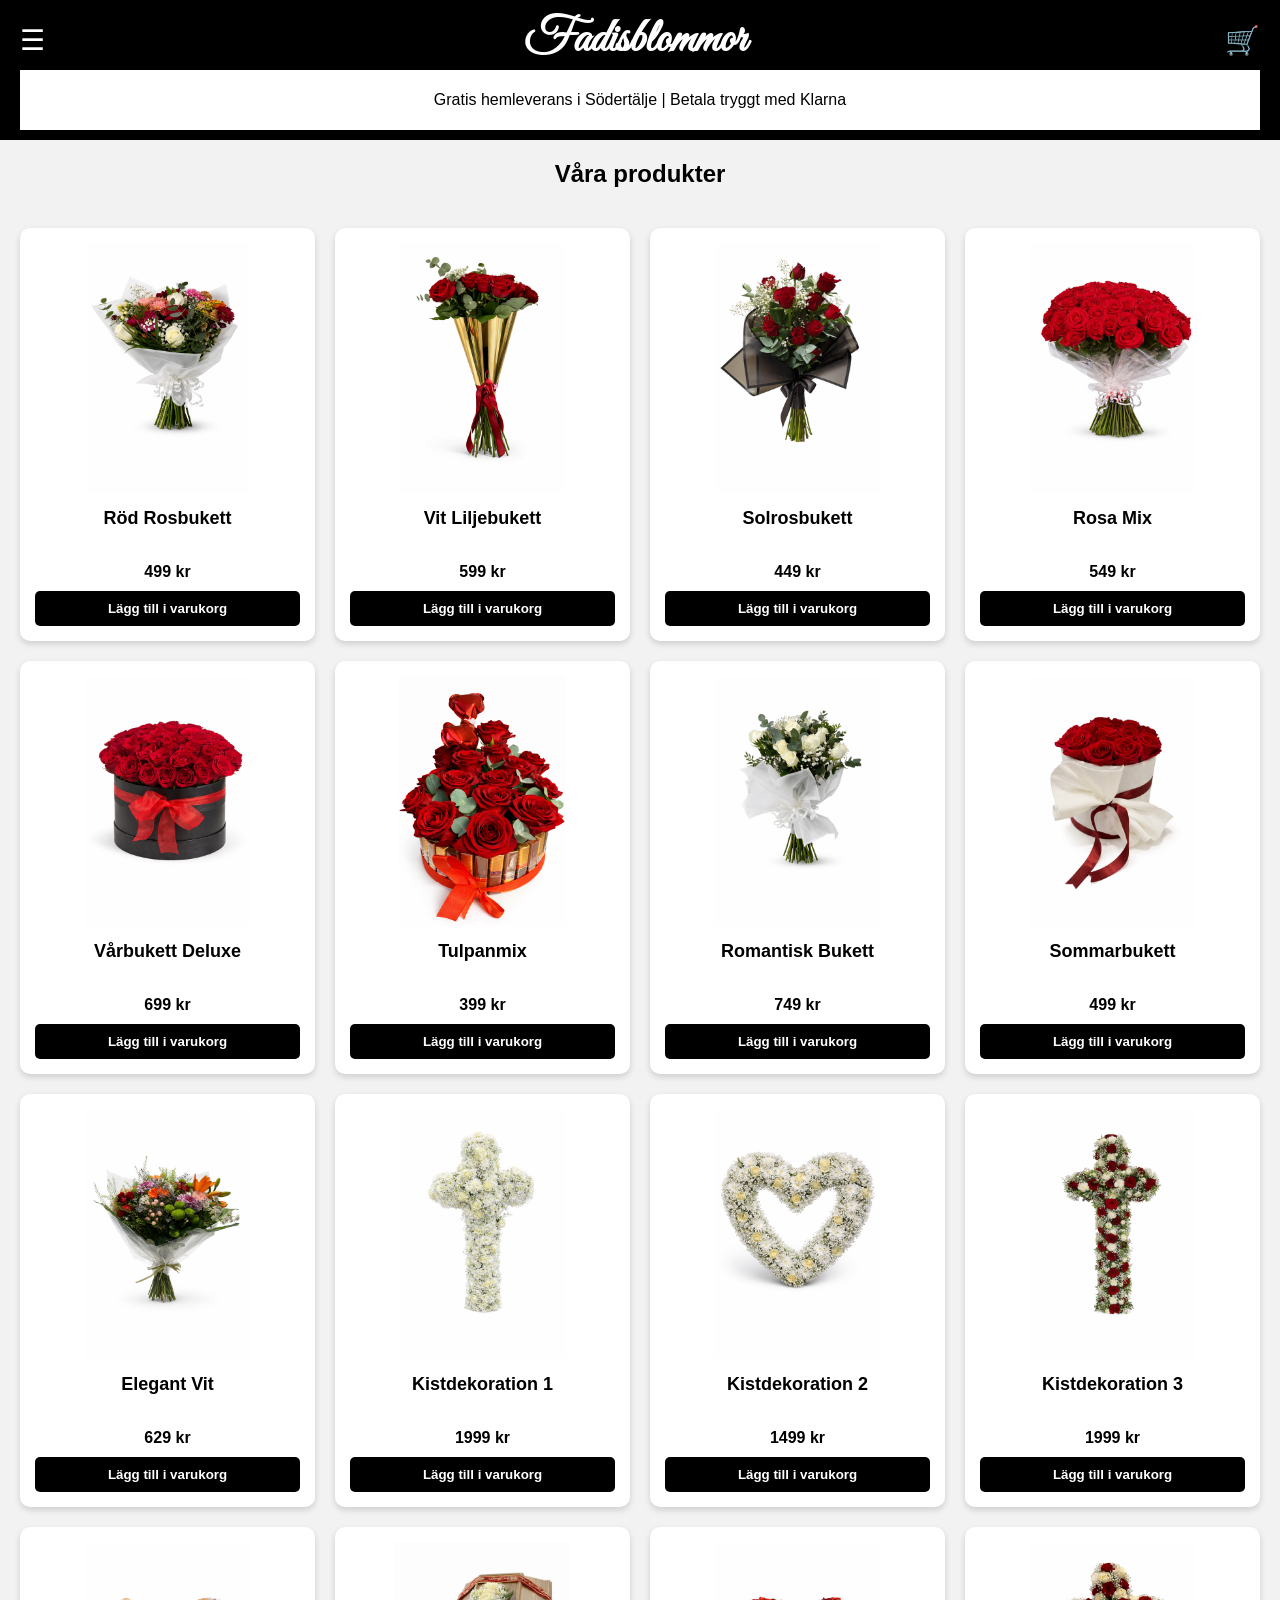
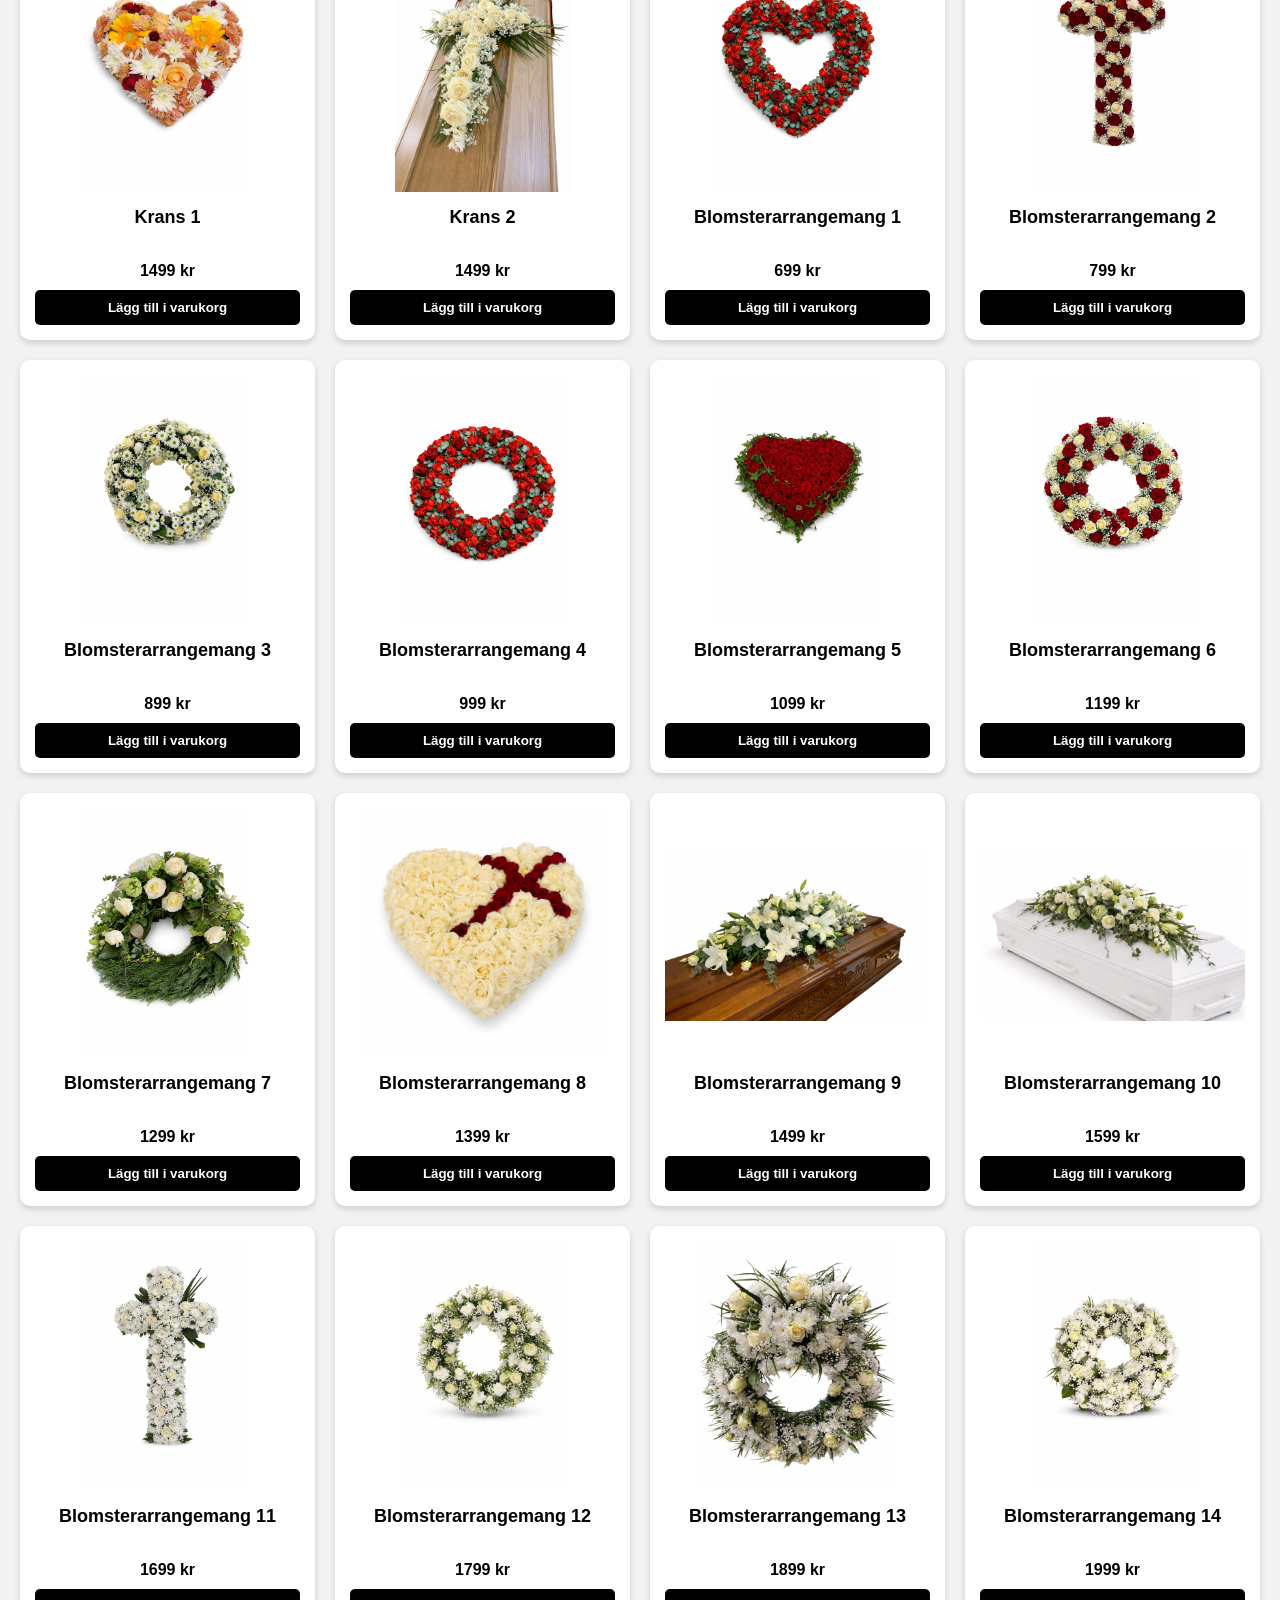
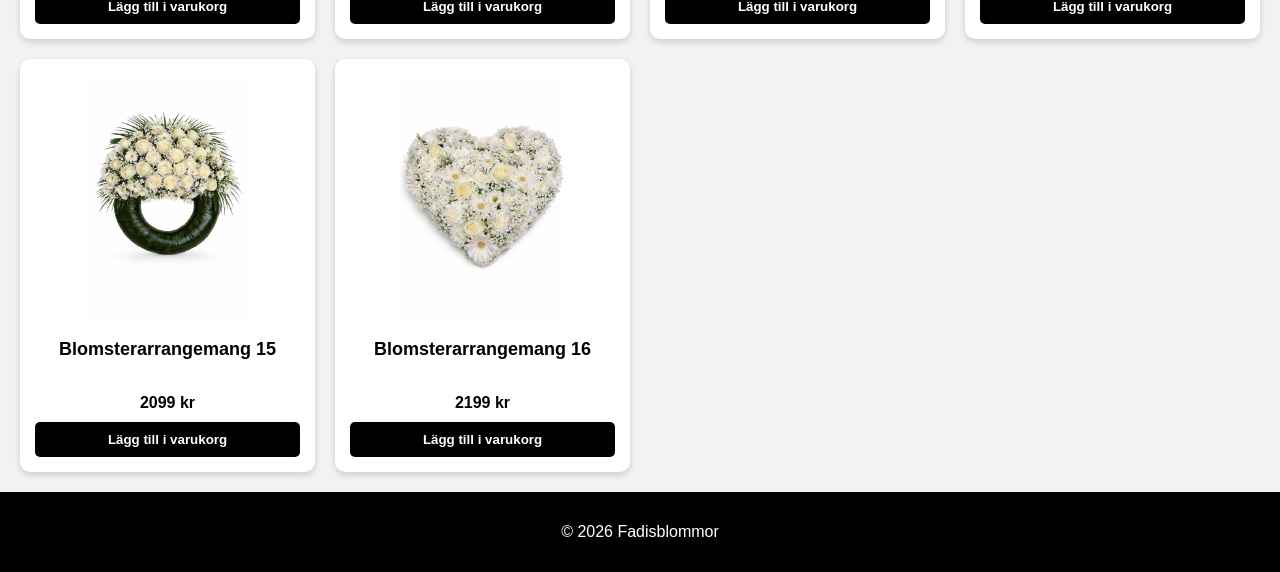
==== commit 1a840a1a: "Update index.html" ====
--- a/index.html
+++ b/index.html
@@ -34,7 +34,7 @@
   </nav>
 
   <div class="info-bar">
-    <p>Gratis leverans i Södertälje | Betala tryggt med Klarna</p>
+    <p>Gratis hemleverans i Södertälje | Betala tryggt med Klarna</p>
   </div>
 </header>
 
--- a/css/style.css
+++ b/css/style.css
@@ -1,8 +1,12 @@
 /* ===== Allmänt ===== */
+* {
+  box-sizing: border-box;
+}
+
 body {
   font-family: Arial, sans-serif;
   margin: 0;
-  background: #f2f2f2; /* ljusgrå bakgrund */
+  background: #f2f2f2;
   color: #000;
 }
 
@@ -16,38 +20,30 @@
   z-index: 100;
 }
 
-/* Header-container: meny vänster, namn mitten, varukorg höger */
 .header-container {
   display: flex;
   align-items: center;
   justify-content: space-between;
 }
 
-/* Hemsidans namn i skrivstil */
 header h1 {
   font-family: 'Great Vibes', cursive;
   font-size: 48px;
   margin: 0;
-  color: #fff; /* vit text */
+  color: #fff;
   text-align: center;
   flex: 1;
 }
 
-/* Meny-ikon vänster */
-.menu-toggle {
+.menu-toggle,
+.cart-icon {
   font-size: 28px;
   cursor: pointer;
-  color: #fff;
-}
-
-/* Varukorg-ikon höger */
-.cart-icon {
-  font-size: 28px;
   color: #fff;
   text-decoration: none;
 }
 
-/* ===== Navigering / Mobilmeny ===== */
+/* ===== Navigering ===== */
 .nav-menu {
   display: none;
   flex-direction: column;
@@ -62,7 +58,6 @@
   color: #fff;
   padding: 8px 0;
   font-weight: bold;
-  transition: background 0.2s;
 }
 
 .nav-menu a:hover {
@@ -82,66 +77,64 @@
   text-align: center;
 }
 
+/* ===== Produktsektion ===== */
+.products h2 {
+  text-align: center;
+  margin-top: 20px;
+}
+
 /* ===== Produktgrid ===== */
 .product-grid {
   display: grid;
-  grid-template-columns: repeat(auto-fill, minmax(250px, 1fr));
+  grid-template-columns: repeat(4, 1fr); /* Desktop */
   gap: 20px;
   padding: 20px;
-  align-items: stretch; /* gör alla kort lika höga */
 }
 
 /* ===== Produktkort ===== */
 .product-card {
   display: flex;
   flex-direction: column;
-  justify-content: flex-start;
   background: #fff;
   border-radius: 10px;
-  padding: 10px;
+  padding: 15px;
   text-align: center;
   box-shadow: 0px 3px 6px rgba(0,0,0,0.15);
-  min-height: 450px;
+  height: 100%;
 }
 
-/* Bild */
 .product-card img {
   width: 100%;
-  flex: 1 0 auto;      /* fyller kortet proportionerligt */
-  object-fit: contain;  /* hela bilden syns */
+  height: 250px;
+  object-fit: contain;
+  border-radius: 10px;
   margin-bottom: 10px;
-  border-radius: 10px;
-  display: block;
 }
 
-/* Produktnamn */
 .product-card h3 {
   margin: 5px 0;
   font-size: 18px;
-  color: #000;
+  min-height: 45px; /* håller knappen jämn */
 }
 
-/* Pris */
 .product-card .price {
-  margin: 5px 0;
+  margin: 5px 0 10px 0;
   font-weight: bold;
-  color: #000;
 }
 
-/* Knapp */
-button {
-  background-color: #000; /* svart knapp */
-  color: #fff;            /* vit text */
+.product-card button {
+  background-color: #000;
+  color: #fff;
   border: none;
   padding: 10px;
   border-radius: 5px;
   cursor: pointer;
-  margin-top: auto;       /* knappen hamnar längst ner */
+  margin-top: auto;
   font-weight: bold;
   transition: background 0.2s;
 }
 
-button:hover {
+.product-card button:hover {
   background-color: #333;
 }
 
@@ -153,33 +146,40 @@
   color: #fff;
 }
 
-/* ===== Responsivt ===== */
+/* ===== Laptop ===== */
+@media (max-width: 1200px) {
+  .product-grid {
+    grid-template-columns: repeat(3, 1fr);
+  }
+}
+
+/* ===== Mobil ===== */
 @media (max-width: 768px) {
   header h1 {
-    font-size: 36px;
+    font-size: 32px;
   }
 
-  /* Två produkter bredvid varandra */
   .product-grid {
-    grid-template-columns: repeat(2, 1fr);
+    grid-template-columns: repeat(2, 1fr) !important;
     gap: 10px;
     padding: 10px;
   }
 
-  .product-card {
-    min-height: 350px;
+  .product-card img {
+    height: 180px;
   }
 
-  .product-card img {
-    height: auto;          /* hela bilden syns */
-    max-width: 100%;       /* aldrig utanför kortet */
-    object-fit: contain;   /* fyller kortet utan att klippas */
+  .product-card h3 {
+    font-size: 14px;
+    min-height: 40px;
   }
 
-  /* Text och knapp anpassas */
-  .product-card h3,
-  .product-card .price,
-  .product-card button {
+  .product-card .price {
     font-size: 14px;
   }
+
+  .product-card button {
+    font-size: 13px;
+    padding: 8px;
+  }
 }
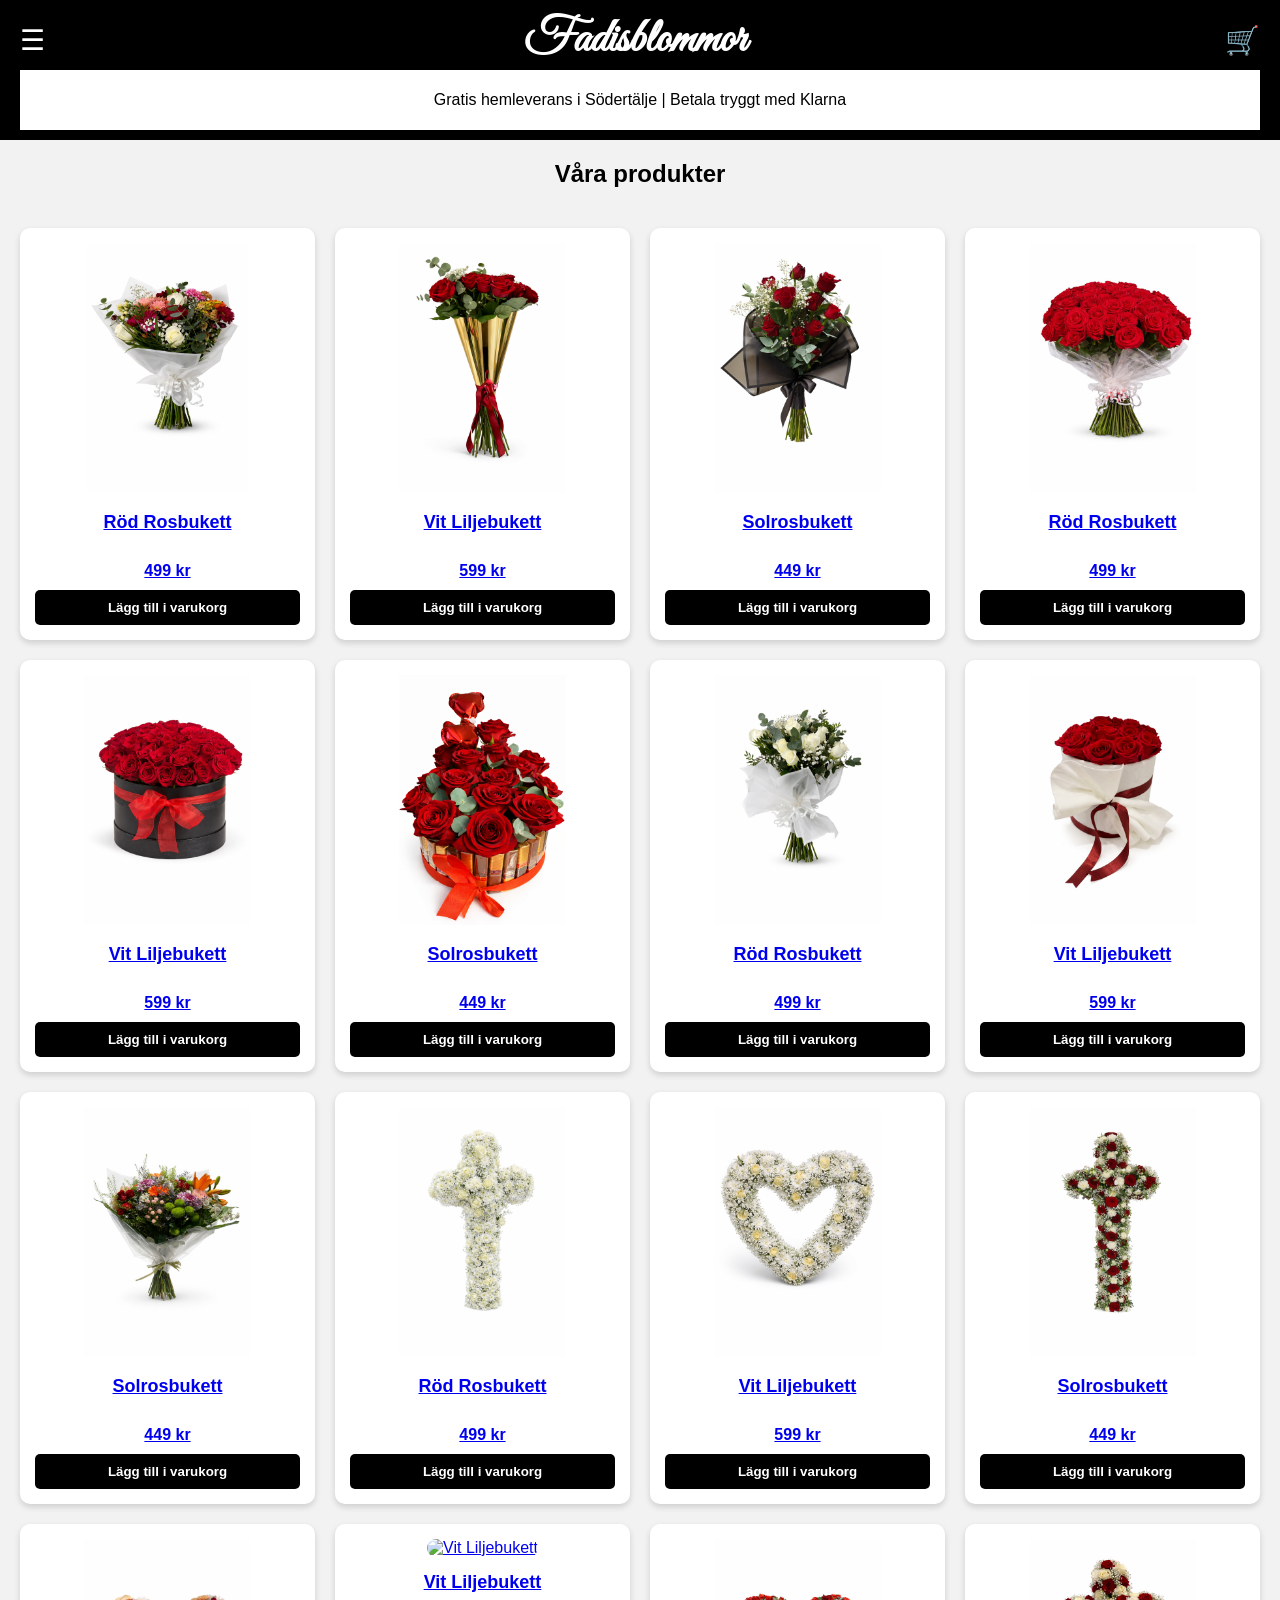
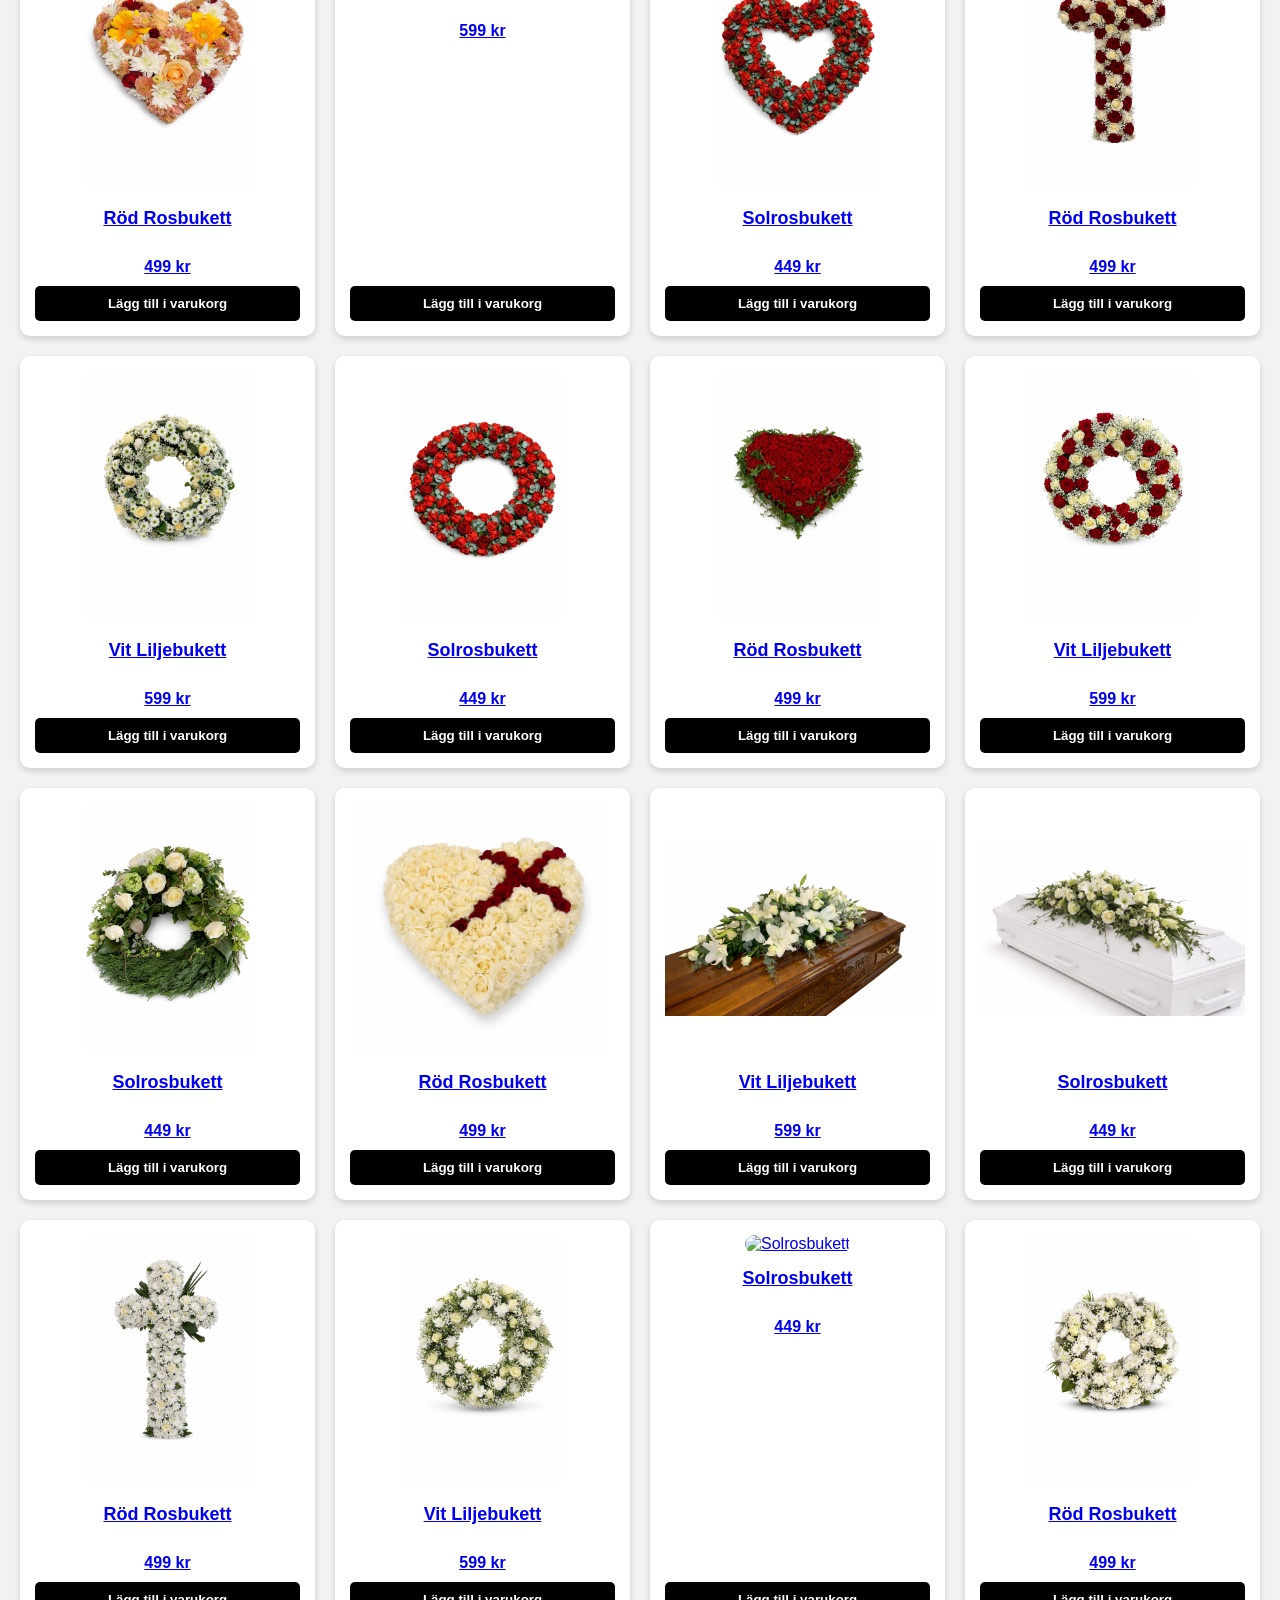
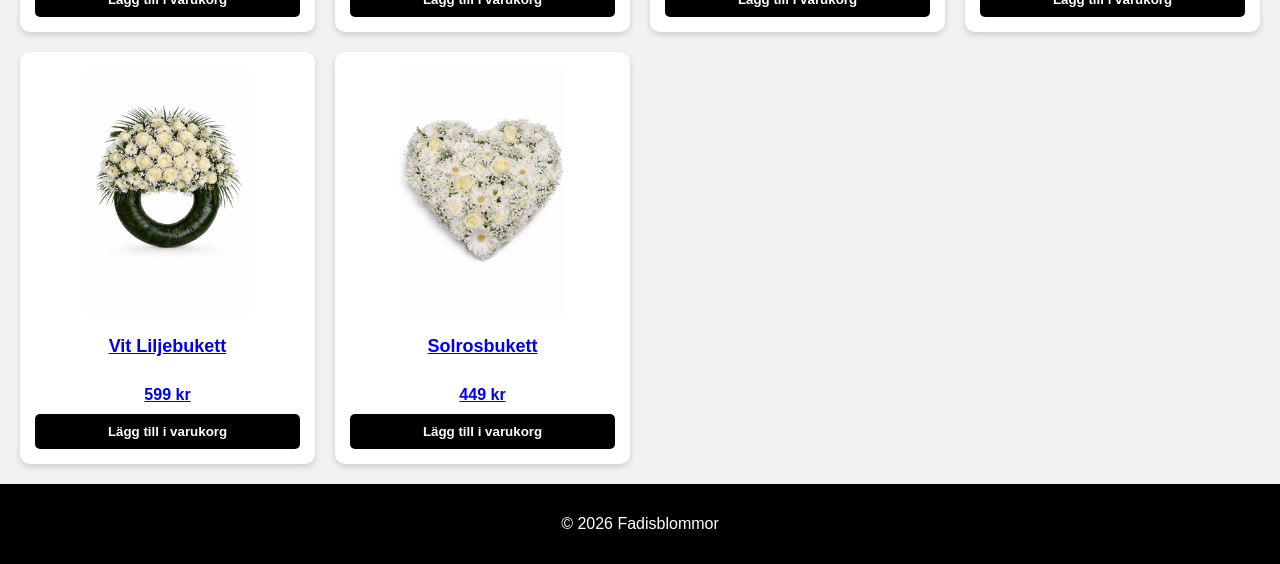
==== commit 262efb48: "Update index.html" ====
--- a/index.html
+++ b/index.html
@@ -7,24 +7,19 @@
   <link rel="stylesheet" href="css/style.css">
   <link href="https://fonts.googleapis.com/css2?family=Great+Vibes&display=swap" rel="stylesheet">
 </head>
+
 <body>
 
 <header>
   <div class="header-container">
-    <!-- Meny-ikonen vänster -->
     <div class="menu-toggle" id="menu-toggle">&#9776;</div>
-    
-    <!-- Hemsidans namn -->
     <h1>Fadisblommor</h1>
-    
-    <!-- Varukorg-ikon höger -->
     <a href="varukorg.html" class="cart-icon">&#128722;</a>
   </div>
 
-  <!-- Meny -->
   <nav id="nav-menu" class="nav-menu">
-    <a href="buketter.html">Buketter</a>
-    <a href="begravning.html">Begravning & kondoleans</a>
+    <a href="begravning.html">Välj begravning & kondoleans</a>
+    <a href="buketter.html">Välj buketter</a>
     <a href="produkter.html">Alla produkter</a>
     <a href="kontakta.html">Kontakta oss</a>
     <a href="integritet.html">Integritetspolicy</a>
@@ -41,218 +36,366 @@
 <main>
   <section class="products">
     <h2>Våra produkter</h2>
+
     <div class="product-grid">
 
-      <!-- 30 produkter -->
-      <div class="product-card">
-        <img src="bilder/bukett1.jpeg" alt="Bukett 1">
-        <h3>Röd Rosbukett</h3>
-        <p class="price">499 kr</p>
-        <button onclick="addToCart('Röd Rosbukett',499)">Lägg till i varukorg</button>
-      </div>
-
-      <div class="product-card">
-        <img src="bilder/bukett2.png" alt="Bukett 2">
-        <h3>Vit Liljebukett</h3>
-        <p class="price">599 kr</p>
-        <button onclick="addToCart('Vit Liljebukett',599)">Lägg till i varukorg</button>
-      </div>
-
-      <div class="product-card">
-        <img src="bilder/bukett3.png" alt="Bukett 3">
-        <h3>Solrosbukett</h3>
-        <p class="price">449 kr</p>
-        <button onclick="addToCart('Solrosbukett',449)">Lägg till i varukorg</button>
-      </div>
-
-      <div class="product-card">
-        <img src="bilder/bukett4.png" alt="Bukett 4">
-        <h3>Rosa Mix</h3>
-        <p class="price">549 kr</p>
-        <button onclick="addToCart('Rosa Mix',549)">Lägg till i varukorg</button>
-      </div>
-
-      <div class="product-card">
-        <img src="bilder/bukett5.png" alt="Bukett 5">
-        <h3>Vårbukett Deluxe</h3>
-        <p class="price">699 kr</p>
-        <button onclick="addToCart('Vårbukett Deluxe',699)">Lägg till i varukorg</button>
-      </div>
-
-      <div class="product-card">
-        <img src="bilder/bukett6.png" alt="Bukett 6">
-        <h3>Tulpanmix</h3>
-        <p class="price">399 kr</p>
-        <button onclick="addToCart('Tulpanmix',399)">Lägg till i varukorg</button>
-      </div>
-
-      <div class="product-card">
-        <img src="bilder/bukett7.png" alt="Bukett 7">
-        <h3>Romantisk Bukett</h3>
-        <p class="price">749 kr</p>
-        <button onclick="addToCart('Romantisk Bukett',749)">Lägg till i varukorg</button>
-      </div>
-
-      <div class="product-card">
-        <img src="bilder/bukett8.png" alt="Bukett 8">
-        <h3>Sommarbukett</h3>
-        <p class="price">499 kr</p>
-        <button onclick="addToCart('Sommarbukett',499)">Lägg till i varukorg</button>
-      </div>
-
-      <div class="product-card">
-        <img src="bilder/bukett9.png" alt="Bukett 9">
-        <h3>Elegant Vit</h3>
-        <p class="price">629 kr</p>
-        <button onclick="addToCart('Elegant Vit',629)">Lägg till i varukorg</button>
-      </div>
-
-      <div class="product-card">
-        <img src="bilder/begravning1.png" alt="Bukett 10">
-        <h3>Kistdekoration 1</h3>
-        <p class="price">1999 kr</p>
-        <button onclick="addToCart('Kistdekoration 1',1999)">Lägg till i varukorg</button>
-      </div>
-
-      <div class="product-card">
-        <img src="bilder/begravning2.png" alt="Bukett 11">
-        <h3>Kistdekoration 2</h3>
-        <p class="price">1499 kr</p>
-        <button onclick="addToCart('Kistdekoration 2',1499)">Lägg till i varukorg</button>
-      </div>
-
-      <div class="product-card">
-        <img src="bilder/begravning3.png" alt="Bukett 12">
-        <h3>Kistdekoration 3</h3>
-        <p class="price">1999 kr</p>
-        <button onclick="addToCart('Kistdekoration 3',1999)">Lägg till i varukorg</button>
-      </div>
-
-      <div class="product-card">
-        <img src="bilder/begravning4.png" alt="Bukett 13">
-        <h3>Krans 1</h3>
-        <p class="price">1499 kr</p>
-        <button onclick="addToCart('Krans 1',1499)">Lägg till i varukorg</button>
-      </div>
-
-      <div class="product-card">
-        <img src="bilder/begravning5.jpeg" alt="Bukett 14">
-        <h3>Krans 2</h3>
-        <p class="price">1499 kr</p>
-        <button onclick="addToCart('Krans 2',1499)">Lägg till i varukorg</button>
-      </div>
-
-      <div class="product-card">
-        <img src="bilder/begravning6.png" alt="Bukett 15">
-        <h3>Blomsterarrangemang 1</h3>
-        <p class="price">699 kr</p>
-        <button onclick="addToCart('Blomsterarrangemang 1',699)">Lägg till i varukorg</button>
-      </div>
-
-      <div class="product-card">
-        <img src="bilder/begravning7.png" alt="Bukett 16">
-        <h3>Blomsterarrangemang 2</h3>
-        <p class="price">799 kr</p>
-        <button onclick="addToCart('Blomsterarrangemang 2',799)">Lägg till i varukorg</button>
-      </div>
-
-      <div class="product-card">
-        <img src="bilder/begravning8.png" alt="Bukett 17">
-        <h3>Blomsterarrangemang 3</h3>
-        <p class="price">899 kr</p>
-        <button onclick="addToCart('Blomsterarrangemang 3',899)">Lägg till i varukorg</button>
-      </div>
-
-      <div class="product-card">
-        <img src="bilder/begravning9.png" alt="Bukett 18">
-        <h3>Blomsterarrangemang 4</h3>
-        <p class="price">999 kr</p>
-        <button onclick="addToCart('Blomsterarrangemang 4',999)">Lägg till i varukorg</button>
-      </div>
-
-      <!-- Produkter 19–30 -->
-      <div class="product-card">
-        <img src="bilder/begravning10.png" alt="Bukett 19">
-        <h3>Blomsterarrangemang 5</h3>
-        <p class="price">1099 kr</p>
-        <button onclick="addToCart('Blomsterarrangemang 5',1099)">Lägg till i varukorg</button>
-      </div>
-
-      <div class="product-card">
-        <img src="bilder/begravning11.png" alt="Bukett 20">
-        <h3>Blomsterarrangemang 6</h3>
-        <p class="price">1199 kr</p>
-        <button onclick="addToCart('Blomsterarrangemang 6',1199)">Lägg till i varukorg</button>
-      </div>
-
-      <div class="product-card">
-        <img src="bilder/begravning12.png" alt="Bukett 21">
-        <h3>Blomsterarrangemang 7</h3>
-        <p class="price">1299 kr</p>
-        <button onclick="addToCart('Blomsterarrangemang 7',1299)">Lägg till i varukorg</button>
-      </div>
-
-      <div class="product-card">
-        <img src="bilder/begravning13.png" alt="Bukett 22">
-        <h3>Blomsterarrangemang 8</h3>
-        <p class="price">1399 kr</p>
-        <button onclick="addToCart('Blomsterarrangemang 8',1399)">Lägg till i varukorg</button>
-      </div>
-
-      <div class="product-card">
-        <img src="bilder/begravning14.png" alt="Bukett 23">
-        <h3>Blomsterarrangemang 9</h3>
-        <p class="price">1499 kr</p>
-        <button onclick="addToCart('Blomsterarrangemang 9',1499)">Lägg till i varukorg</button>
-      </div>
-
-      <div class="product-card">
-        <img src="bilder/begravning15.png" alt="Bukett 24">
-        <h3>Blomsterarrangemang 10</h3>
-        <p class="price">1599 kr</p>
-        <button onclick="addToCart('Blomsterarrangemang 10',1599)">Lägg till i varukorg</button>
-      </div>
-
-      <div class="product-card">
-        <img src="bilder/begravning16.png" alt="Bukett 25">
-        <h3>Blomsterarrangemang 11</h3>
-        <p class="price">1699 kr</p>
-        <button onclick="addToCart('Blomsterarrangemang 11',1699)">Lägg till i varukorg</button>
-      </div>
-
-      <div class="product-card">
-        <img src="bilder/begravning17.png" alt="Bukett 26">
-        <h3>Blomsterarrangemang 12</h3>
-        <p class="price">1799 kr</p>
-        <button onclick="addToCart('Blomsterarrangemang 12',1799)">Lägg till i varukorg</button>
-      </div>
-
-      <div class="product-card">
-        <img src="bilder/begravning18.jpeg" alt="Bukett 27">
-        <h3>Blomsterarrangemang 13</h3>
-        <p class="price">1899 kr</p>
-        <button onclick="addToCart('Blomsterarrangemang 13',1899)">Lägg till i varukorg</button>
-      </div>
-
-      <div class="product-card">
-        <img src="bilder/begravning19.png" alt="Bukett 28">
-        <h3>Blomsterarrangemang 14</h3>
-        <p class="price">1999 kr</p>
-        <button onclick="addToCart('Blomsterarrangemang 14',1999)">Lägg till i varukorg</button>
-      </div>
-
-      <div class="product-card">
-        <img src="bilder/begravning20.png" alt="Bukett 29">
-        <h3>Blomsterarrangemang 15</h3>
-        <p class="price">2099 kr</p>
-        <button onclick="addToCart('Blomsterarrangemang 15',2099)">Lägg till i varukorg</button>
-      </div>
-
-      <div class="product-card">
-        <img src="bilder/begravning21.png" alt="Bukett 30">
-        <h3>Blomsterarrangemang 16</h3>
-        <p class="price">2199 kr</p>
-        <button onclick="addToCart('Blomsterarrangemang 16',2199)">Lägg till i varukorg</button>
+      <!-- PRODUKT 1 -->
+      <div class="product-card">
+        <a href="produkt-rod-rosbukett.html" class="product-link">
+          <img src="bilder/bukett1.jpeg" alt="Röd Rosbukett">
+          <h3>Röd Rosbukett</h3>
+          <p class="price">499 kr</p>
+        </a>
+        <button onclick="addToCart('Röd Rosbukett',499)">
+          Lägg till i varukorg
+        </button>
+      </div>
+
+      <!-- PRODUKT 2 -->
+      <div class="product-card">
+        <a href="produkt-vit-liljebukett.html" class="product-link">
+          <img src="bilder/bukett2.png" alt="Vit Liljebukett">
+          <h3>Vit Liljebukett</h3>
+          <p class="price">599 kr</p>
+        </a>
+        <button onclick="addToCart('Vit Liljebukett',599)">
+          Lägg till i varukorg
+        </button>
+      </div>
+
+      <!-- PRODUKT 3 -->
+      <div class="product-card">
+        <a href="produkt-solrosbukett.html" class="product-link">
+          <img src="bilder/bukett3.png" alt="Solrosbukett">
+          <h3>Solrosbukett</h3>
+          <p class="price">449 kr</p>
+        </a>
+        <button onclick="addToCart('Solrosbukett',449)">
+          Lägg till i varukorg
+        </button>
+      </div>
+
+
+      <div class="product-card">
+        <a href="produkt-rod-rosbukett.html" class="product-link">
+          <img src="bilder/bukett4.png" alt="Röd Rosbukett">
+          <h3>Röd Rosbukett</h3>
+          <p class="price">499 kr</p>
+        </a>
+        <button onclick="addToCart('Röd Rosbukett',499)">
+          Lägg till i varukorg
+        </button>
+      </div>
+
+      <!-- PRODUKT 2 -->
+      <div class="product-card">
+        <a href="produkt-vit-liljebukett.html" class="product-link">
+          <img src="bilder/bukett5.png" alt="Vit Liljebukett">
+          <h3>Vit Liljebukett</h3>
+          <p class="price">599 kr</p>
+        </a>
+        <button onclick="addToCart('Vit Liljebukett',599)">
+          Lägg till i varukorg
+        </button>
+      </div>
+
+      <!-- PRODUKT 3 -->
+      <div class="product-card">
+        <a href="produkt-solrosbukett.html" class="product-link">
+          <img src="bilder/bukett6.png" alt="Solrosbukett">
+          <h3>Solrosbukett</h3>
+          <p class="price">449 kr</p>
+        </a>
+        <button onclick="addToCart('Solrosbukett',449)">
+          Lägg till i varukorg
+        </button>
+      </div>
+
+     <div class="product-card">
+        <a href="produkt-rod-rosbukett.html" class="product-link">
+          <img src="bilder/bukett7.png" alt="Röd Rosbukett">
+          <h3>Röd Rosbukett</h3>
+          <p class="price">499 kr</p>
+        </a>
+        <button onclick="addToCart('Röd Rosbukett',499)">
+          Lägg till i varukorg
+        </button>
+      </div>
+
+      <!-- PRODUKT 2 -->
+      <div class="product-card">
+        <a href="produkt-vit-liljebukett.html" class="product-link">
+          <img src="bilder/bukett8.png" alt="Vit Liljebukett">
+          <h3>Vit Liljebukett</h3>
+          <p class="price">599 kr</p>
+        </a>
+        <button onclick="addToCart('Vit Liljebukett',599)">
+          Lägg till i varukorg
+        </button>
+      </div>
+
+      <!-- PRODUKT 3 -->
+      <div class="product-card">
+        <a href="produkt-solrosbukett.html" class="product-link">
+          <img src="bilder/bukett9.png" alt="Solrosbukett">
+          <h3>Solrosbukett</h3>
+          <p class="price">449 kr</p>
+        </a>
+        <button onclick="addToCart('Solrosbukett',449)">
+          Lägg till i varukorg
+        </button>
+      </div>
+
+
+      <div class="product-card">
+        <a href="produkt-rod-rosbukett.html" class="product-link">
+          <img src="bilder/begravning1.png" alt="Röd Rosbukett">
+          <h3>Röd Rosbukett</h3>
+          <p class="price">499 kr</p>
+        </a>
+        <button onclick="addToCart('Röd Rosbukett',499)">
+          Lägg till i varukorg
+        </button>
+      </div>
+
+      <!-- PRODUKT 2 -->
+      <div class="product-card">
+        <a href="produkt-vit-liljebukett.html" class="product-link">
+          <img src="bilder/begravning2.png" alt="Vit Liljebukett">
+          <h3>Vit Liljebukett</h3>
+          <p class="price">599 kr</p>
+        </a>
+        <button onclick="addToCart('Vit Liljebukett',599)">
+          Lägg till i varukorg
+        </button>
+      </div>
+
+      <!-- PRODUKT 3 -->
+      <div class="product-card">
+        <a href="produkt-solrosbukett.html" class="product-link">
+          <img src="bilder/begravning3.png" alt="Solrosbukett">
+          <h3>Solrosbukett</h3>
+          <p class="price">449 kr</p>
+        </a>
+        <button onclick="addToCart('Solrosbukett',449)">
+          Lägg till i varukorg
+        </button>
+      </div>
+
+
+     <div class="product-card">
+        <a href="produkt-rod-rosbukett.html" class="product-link">
+          <img src="bilder/begravning4.png" alt="Röd Rosbukett">
+          <h3>Röd Rosbukett</h3>
+          <p class="price">499 kr</p>
+        </a>
+        <button onclick="addToCart('Röd Rosbukett',499)">
+          Lägg till i varukorg
+        </button>
+      </div>
+
+      <!-- PRODUKT 2 -->
+      <div class="product-card">
+        <a href="produkt-vit-liljebukett.html" class="product-link">
+          <img src="bilder/begravning5.png" alt="Vit Liljebukett">
+          <h3>Vit Liljebukett</h3>
+          <p class="price">599 kr</p>
+        </a>
+        <button onclick="addToCart('Vit Liljebukett',599)">
+          Lägg till i varukorg
+        </button>
+      </div>
+
+      <!-- PRODUKT 3 -->
+      <div class="product-card">
+        <a href="produkt-solrosbukett.html" class="product-link">
+          <img src="bilder/begravning6.png" alt="Solrosbukett">
+          <h3>Solrosbukett</h3>
+          <p class="price">449 kr</p>
+        </a>
+        <button onclick="addToCart('Solrosbukett',449)">
+          Lägg till i varukorg
+        </button>
+      </div>
+
+
+      <div class="product-card">
+        <a href="produkt-rod-rosbukett.html" class="product-link">
+          <img src="bilder/begravning7.png" alt="Röd Rosbukett">
+          <h3>Röd Rosbukett</h3>
+          <p class="price">499 kr</p>
+        </a>
+        <button onclick="addToCart('Röd Rosbukett',499)">
+          Lägg till i varukorg
+        </button>
+      </div>
+
+      <!-- PRODUKT 2 -->
+      <div class="product-card">
+        <a href="produkt-vit-liljebukett.html" class="product-link">
+          <img src="bilder/begravning8.png" alt="Vit Liljebukett">
+          <h3>Vit Liljebukett</h3>
+          <p class="price">599 kr</p>
+        </a>
+        <button onclick="addToCart('Vit Liljebukett',599)">
+          Lägg till i varukorg
+        </button>
+      </div>
+
+      <!-- PRODUKT 3 -->
+      <div class="product-card">
+        <a href="produkt-solrosbukett.html" class="product-link">
+          <img src="bilder/begravning9.png" alt="Solrosbukett">
+          <h3>Solrosbukett</h3>
+          <p class="price">449 kr</p>
+        </a>
+        <button onclick="addToCart('Solrosbukett',449)">
+          Lägg till i varukorg
+        </button>
+      </div>
+
+
+      <div class="product-card">
+        <a href="produkt-rod-rosbukett.html" class="product-link">
+          <img src="bilder/begravning10.png" alt="Röd Rosbukett">
+          <h3>Röd Rosbukett</h3>
+          <p class="price">499 kr</p>
+        </a>
+        <button onclick="addToCart('Röd Rosbukett',499)">
+          Lägg till i varukorg
+        </button>
+      </div>
+
+      <!-- PRODUKT 2 -->
+      <div class="product-card">
+        <a href="produkt-vit-liljebukett.html" class="product-link">
+          <img src="bilder/begravning11.png" alt="Vit Liljebukett">
+          <h3>Vit Liljebukett</h3>
+          <p class="price">599 kr</p>
+        </a>
+        <button onclick="addToCart('Vit Liljebukett',599)">
+          Lägg till i varukorg
+        </button>
+      </div>
+
+      <!-- PRODUKT 3 -->
+      <div class="product-card">
+        <a href="produkt-solrosbukett.html" class="product-link">
+          <img src="bilder/begravning12.png" alt="Solrosbukett">
+          <h3>Solrosbukett</h3>
+          <p class="price">449 kr</p>
+        </a>
+        <button onclick="addToCart('Solrosbukett',449)">
+          Lägg till i varukorg
+        </button>
+      </div>
+
+ 
+      <div class="product-card">
+        <a href="produkt-rod-rosbukett.html" class="product-link">
+          <img src="bilder/begravning13.png" alt="Röd Rosbukett">
+          <h3>Röd Rosbukett</h3>
+          <p class="price">499 kr</p>
+        </a>
+        <button onclick="addToCart('Röd Rosbukett',499)">
+          Lägg till i varukorg
+        </button>
+      </div>
+
+      <!-- PRODUKT 2 -->
+      <div class="product-card">
+        <a href="produkt-vit-liljebukett.html" class="product-link">
+          <img src="bilder/begravning14.png" alt="Vit Liljebukett">
+          <h3>Vit Liljebukett</h3>
+          <p class="price">599 kr</p>
+        </a>
+        <button onclick="addToCart('Vit Liljebukett',599)">
+          Lägg till i varukorg
+        </button>
+      </div>
+
+      <!-- PRODUKT 3 -->
+      <div class="product-card">
+        <a href="produkt-solrosbukett.html" class="product-link">
+          <img src="bilder/begravning15.png" alt="Solrosbukett">
+          <h3>Solrosbukett</h3>
+          <p class="price">449 kr</p>
+        </a>
+        <button onclick="addToCart('Solrosbukett',449)">
+          Lägg till i varukorg
+        </button>
+      </div>
+
+
+      <div class="product-card">
+        <a href="produkt-rod-rosbukett.html" class="product-link">
+          <img src="bilder/begravning16.png" alt="Röd Rosbukett">
+          <h3>Röd Rosbukett</h3>
+          <p class="price">499 kr</p>
+        </a>
+        <button onclick="addToCart('Röd Rosbukett',499)">
+          Lägg till i varukorg
+        </button>
+      </div>
+
+      <!-- PRODUKT 2 -->
+      <div class="product-card">
+        <a href="produkt-vit-liljebukett.html" class="product-link">
+          <img src="bilder/begravning17.png" alt="Vit Liljebukett">
+          <h3>Vit Liljebukett</h3>
+          <p class="price">599 kr</p>
+        </a>
+        <button onclick="addToCart('Vit Liljebukett',599)">
+          Lägg till i varukorg
+        </button>
+      </div>
+
+      <!-- PRODUKT 3 -->
+      <div class="product-card">
+        <a href="produkt-solrosbukett.html" class="product-link">
+          <img src="bilder/begravning18.png" alt="Solrosbukett">
+          <h3>Solrosbukett</h3>
+          <p class="price">449 kr</p>
+        </a>
+        <button onclick="addToCart('Solrosbukett',449)">
+          Lägg till i varukorg
+        </button>
+      </div>
+
+
+      <div class="product-card">
+        <a href="produkt-rod-rosbukett.html" class="product-link">
+          <img src="bilder/begravning19.png" alt="Röd Rosbukett">
+          <h3>Röd Rosbukett</h3>
+          <p class="price">499 kr</p>
+        </a>
+        <button onclick="addToCart('Röd Rosbukett',499)">
+          Lägg till i varukorg
+        </button>
+      </div>
+
+      <!-- PRODUKT 2 -->
+      <div class="product-card">
+        <a href="produkt-vit-liljebukett.html" class="product-link">
+          <img src="bilder/begravning20.png" alt="Vit Liljebukett">
+          <h3>Vit Liljebukett</h3>
+          <p class="price">599 kr</p>
+        </a>
+        <button onclick="addToCart('Vit Liljebukett',599)">
+          Lägg till i varukorg
+        </button>
+      </div>
+
+      <!-- PRODUKT 3 -->
+      <div class="product-card">
+        <a href="produkt-solrosbukett.html" class="product-link">
+          <img src="bilder/begravning21.png" alt="Solrosbukett">
+          <h3>Solrosbukett</h3>
+          <p class="price">449 kr</p>
+        </a>
+        <button onclick="addToCart('Solrosbukett',449)">
+          Lägg till i varukorg
+        </button>
       </div>
 
     </div>
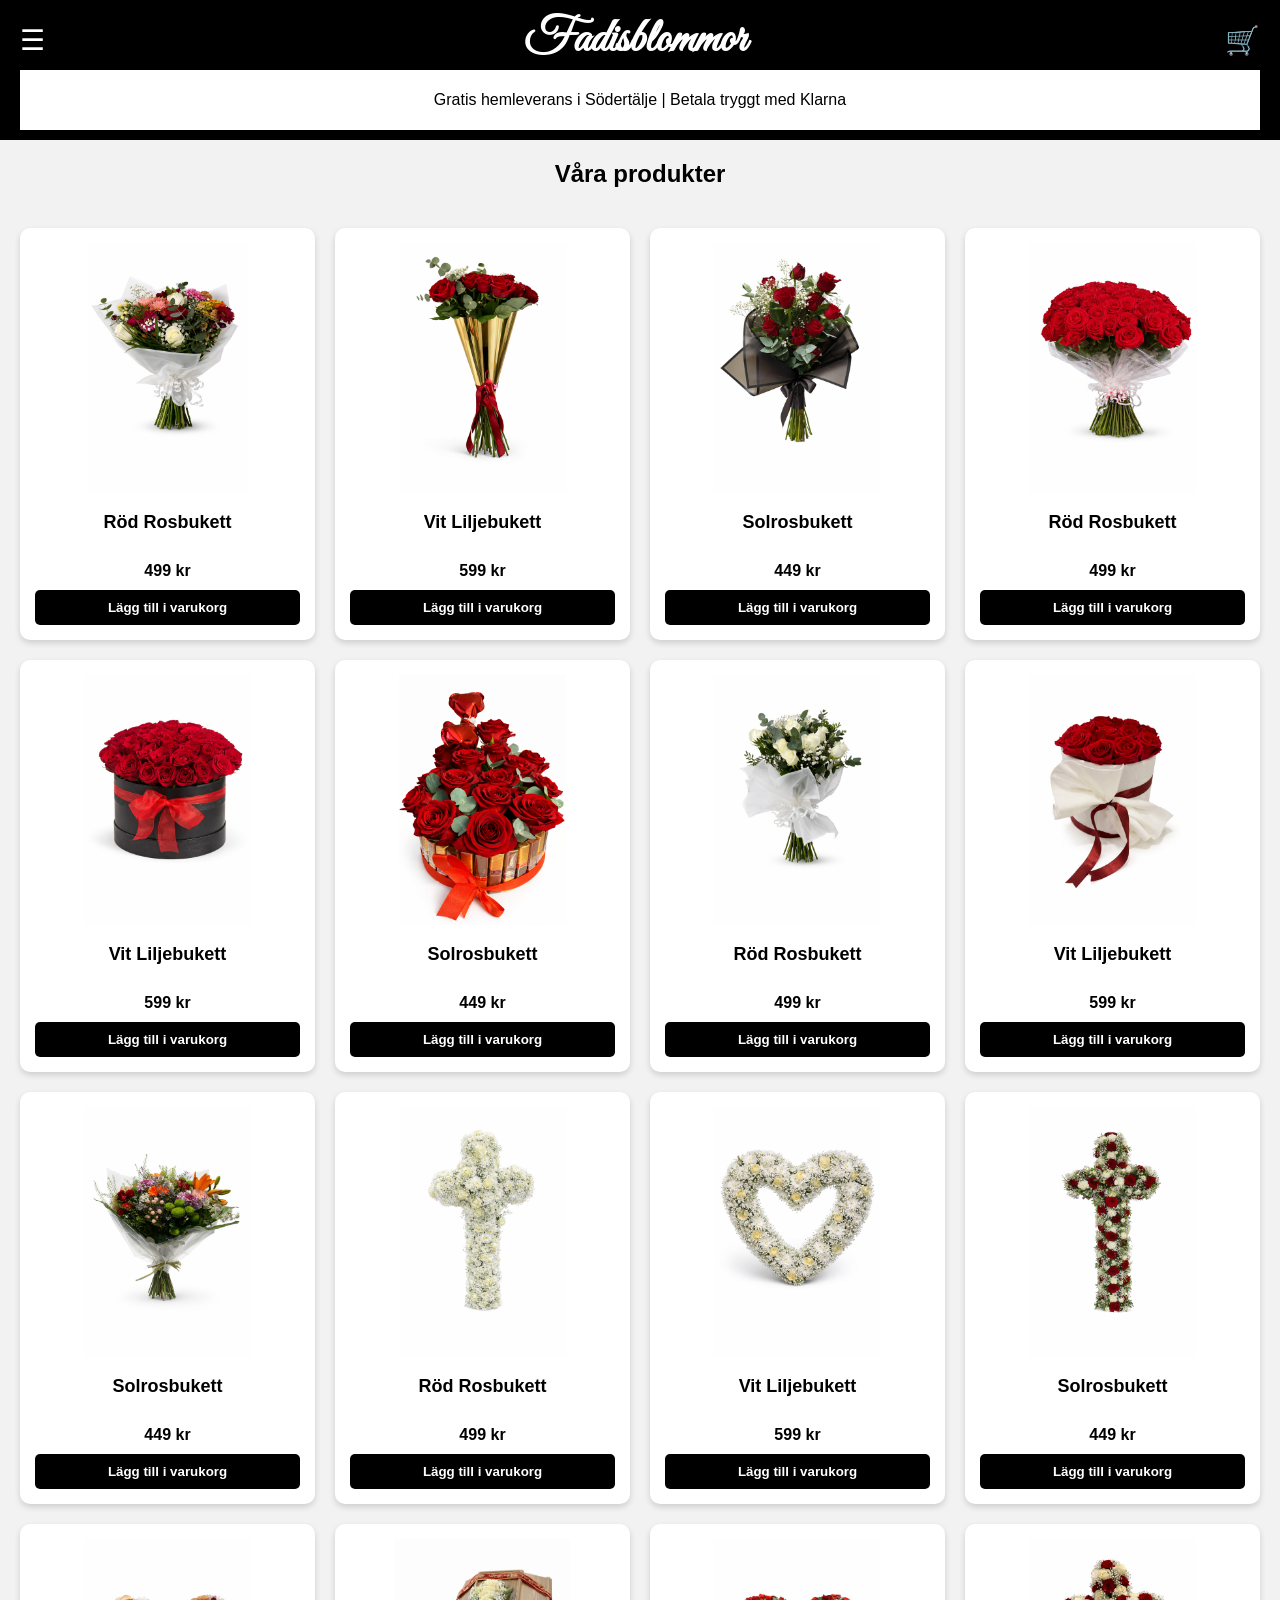
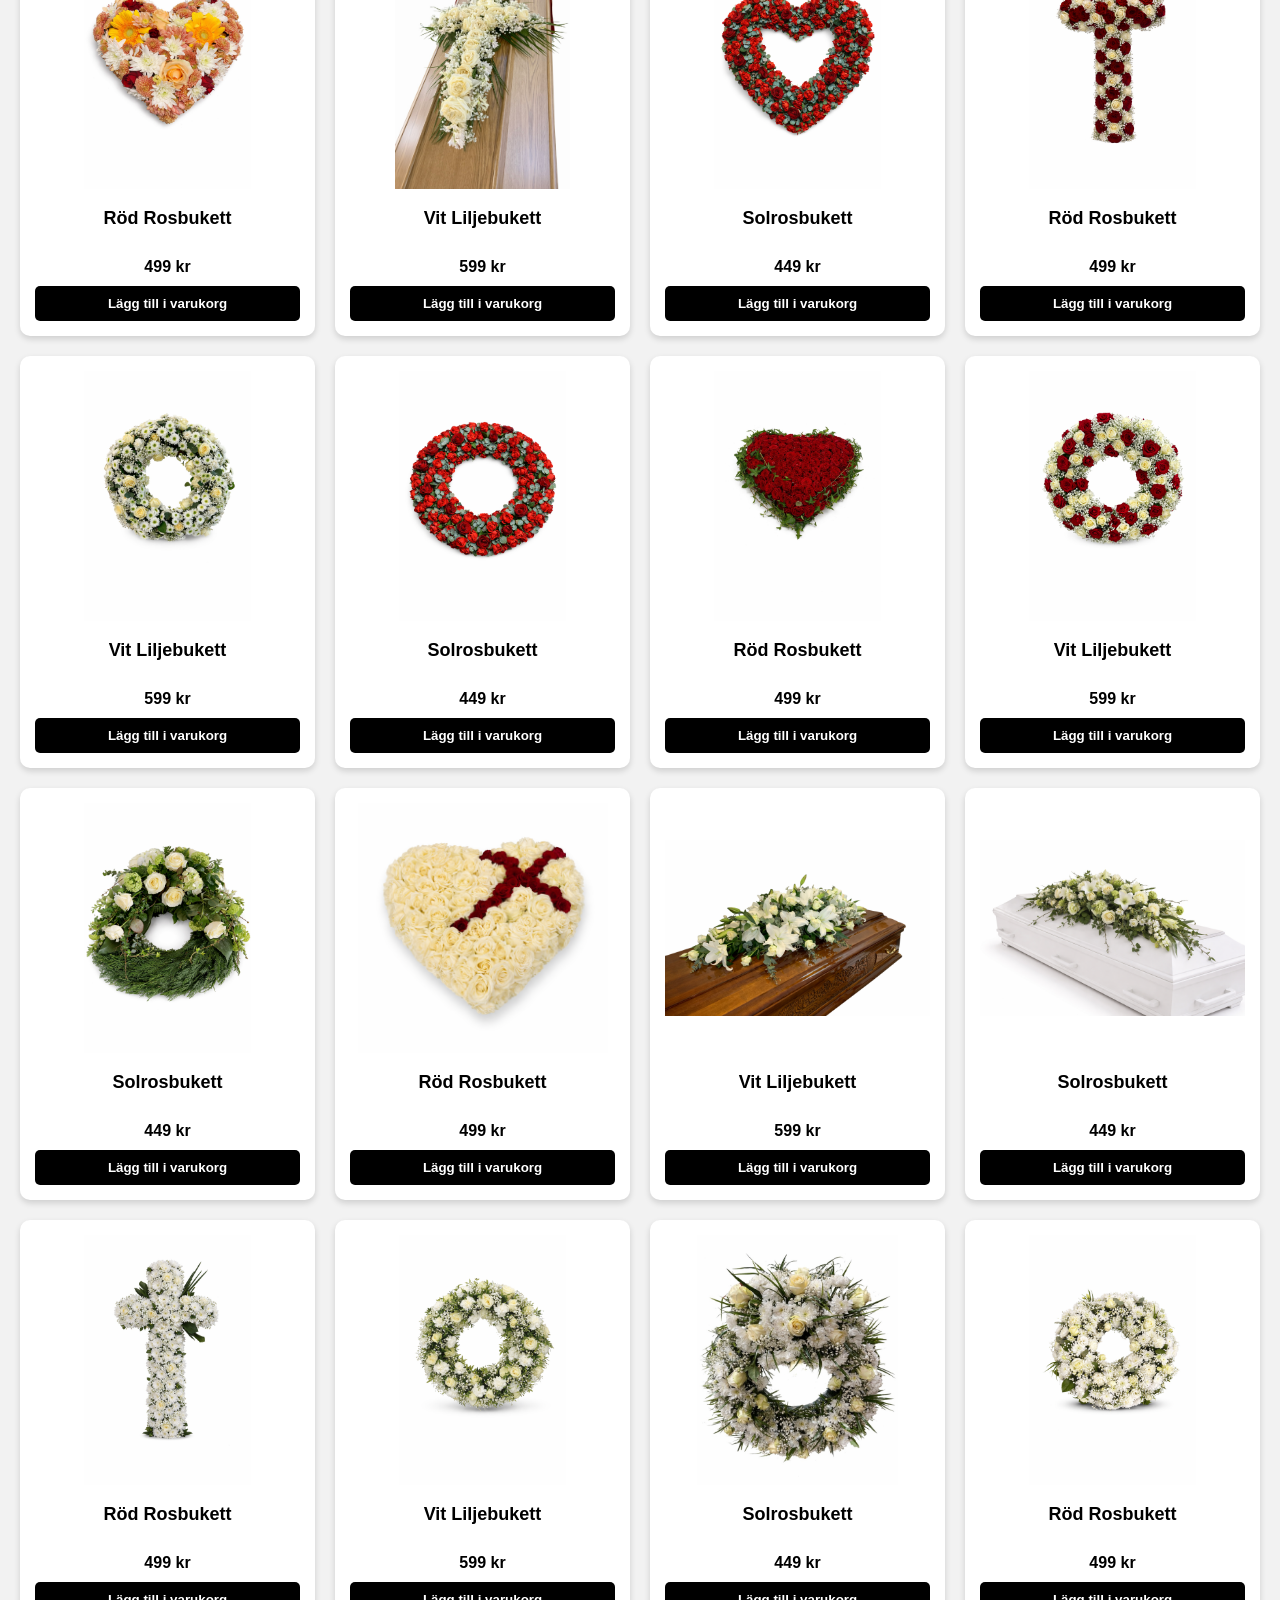
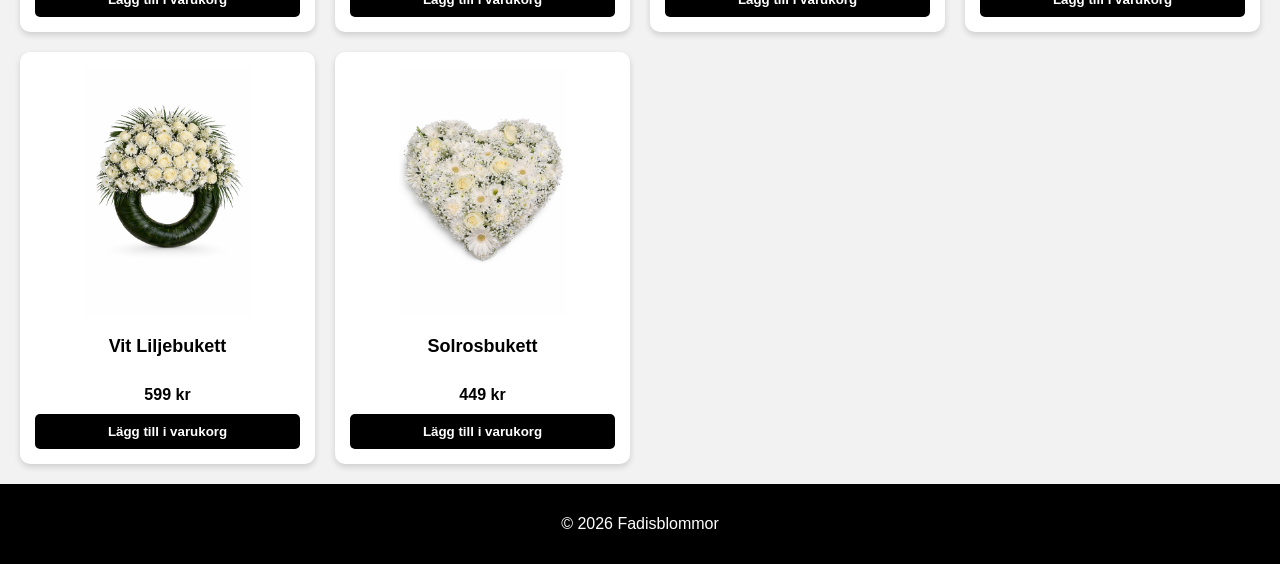
==== commit 9aa50e62: "Update index.html" ====
--- a/index.html
+++ b/index.html
@@ -197,7 +197,7 @@
       <!-- PRODUKT 2 -->
       <div class="product-card">
         <a href="produkt-vit-liljebukett.html" class="product-link">
-          <img src="bilder/begravning5.png" alt="Vit Liljebukett">
+          <img src="bilder/begravning5.jpeg" alt="Vit Liljebukett">
           <h3>Vit Liljebukett</h3>
           <p class="price">599 kr</p>
         </a>
@@ -353,7 +353,7 @@
       <!-- PRODUKT 3 -->
       <div class="product-card">
         <a href="produkt-solrosbukett.html" class="product-link">
-          <img src="bilder/begravning18.png" alt="Solrosbukett">
+          <img src="bilder/begravning18.jpeg" alt="Solrosbukett">
           <h3>Solrosbukett</h3>
           <p class="price">449 kr</p>
         </a>
--- a/css/style.css
+++ b/css/style.css
@@ -86,7 +86,7 @@
 /* ===== Produktgrid ===== */
 .product-grid {
   display: grid;
-  grid-template-columns: repeat(4, 1fr); /* Desktop */
+  grid-template-columns: repeat(4, 1fr);
   gap: 20px;
   padding: 20px;
 }
@@ -100,9 +100,23 @@
   padding: 15px;
   text-align: center;
   box-shadow: 0px 3px 6px rgba(0,0,0,0.15);
-  height: 100%;
-}
-
+  transition: transform 0.2s ease, box-shadow 0.2s ease;
+}
+
+/* Hover-effekt */
+.product-card:hover {
+  transform: translateY(-5px);
+  box-shadow: 0px 6px 12px rgba(0,0,0,0.2);
+}
+
+/* ===== Viktigt: Tar bort blå länkstil ===== */
+.product-link {
+  text-decoration: none;
+  color: inherit;
+  display: block;
+}
+
+/* ===== Bild ===== */
 .product-card img {
   width: 100%;
   height: 250px;
@@ -111,17 +125,20 @@
   margin-bottom: 10px;
 }
 
+/* ===== Titel ===== */
 .product-card h3 {
   margin: 5px 0;
   font-size: 18px;
-  min-height: 45px; /* håller knappen jämn */
-}
-
+  min-height: 45px;
+}
+
+/* ===== Pris ===== */
 .product-card .price {
   margin: 5px 0 10px 0;
   font-weight: bold;
 }
 
+/* ===== Knapp ===== */
 .product-card button {
   background-color: #000;
   color: #fff;
@@ -155,12 +172,13 @@
 
 /* ===== Mobil ===== */
 @media (max-width: 768px) {
+
   header h1 {
     font-size: 32px;
   }
 
   .product-grid {
-    grid-template-columns: repeat(2, 1fr) !important;
+    grid-template-columns: repeat(2, 1fr);
     gap: 10px;
     padding: 10px;
   }
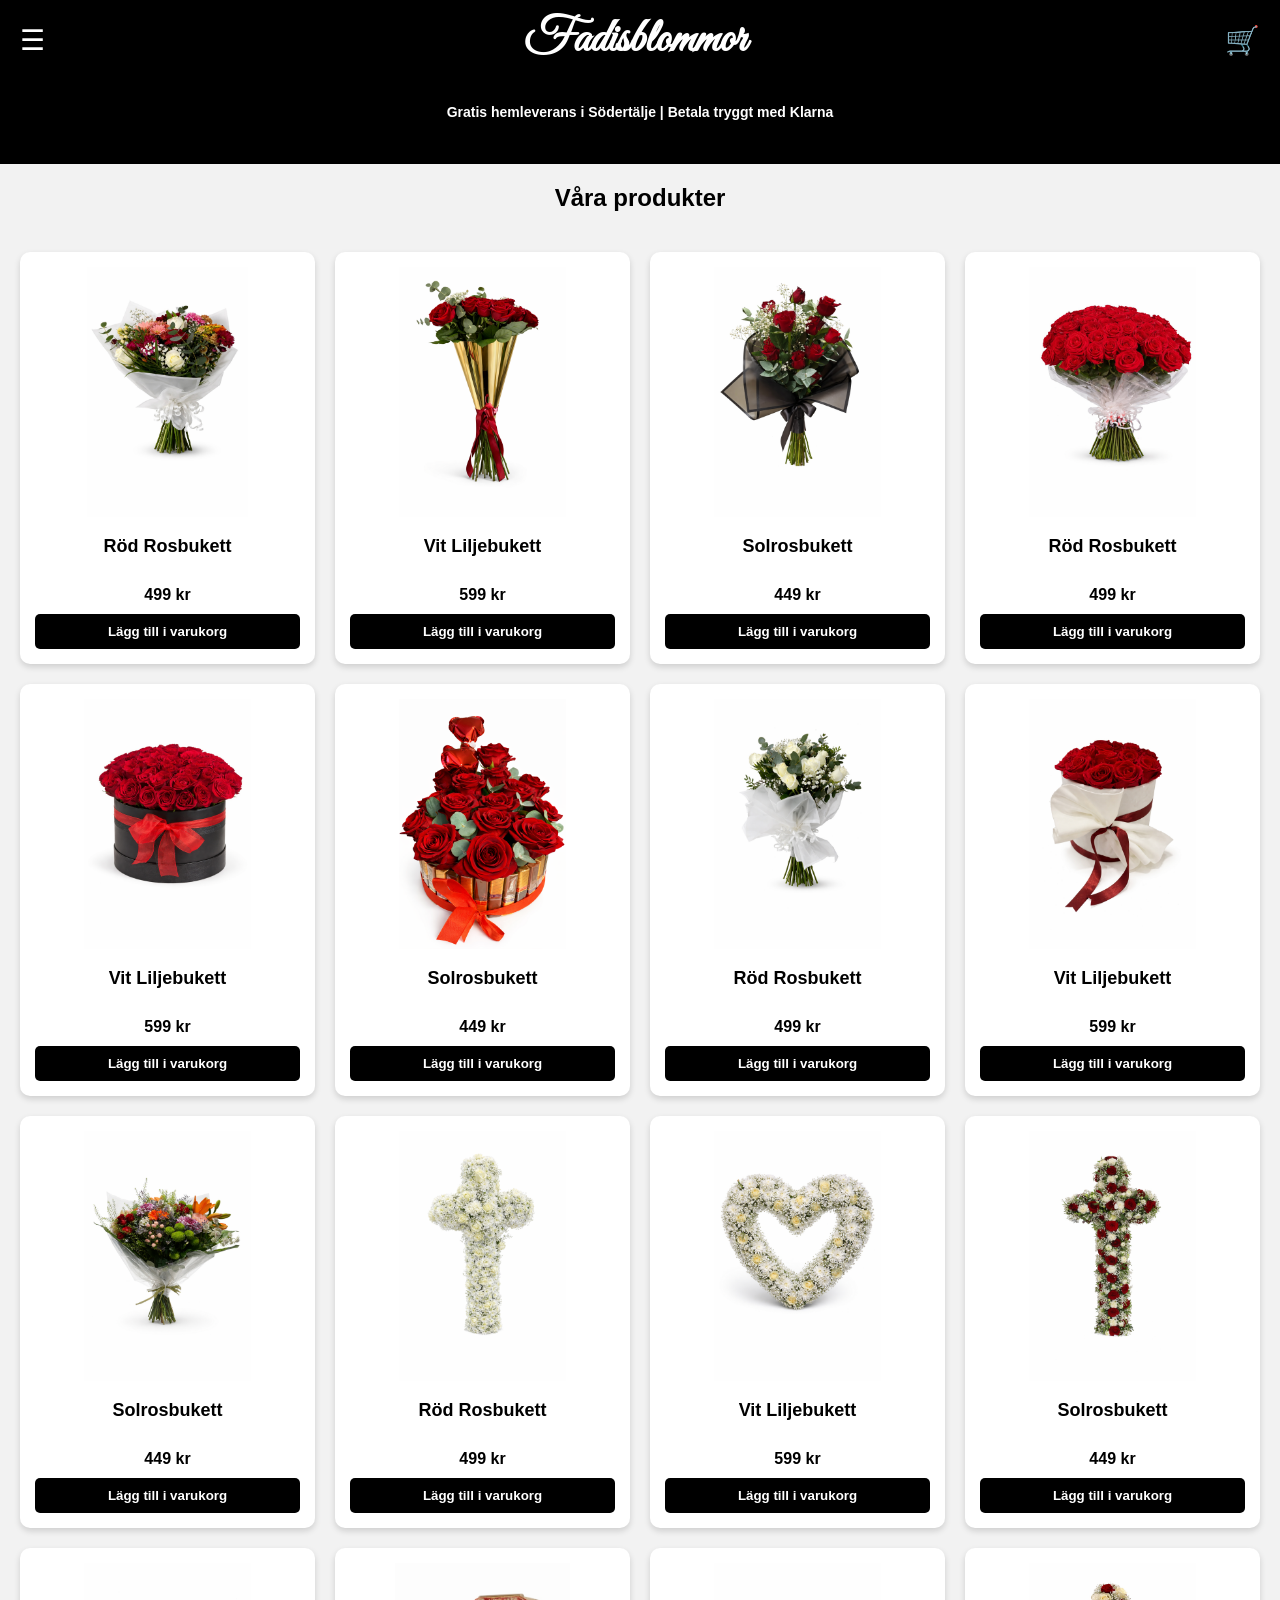
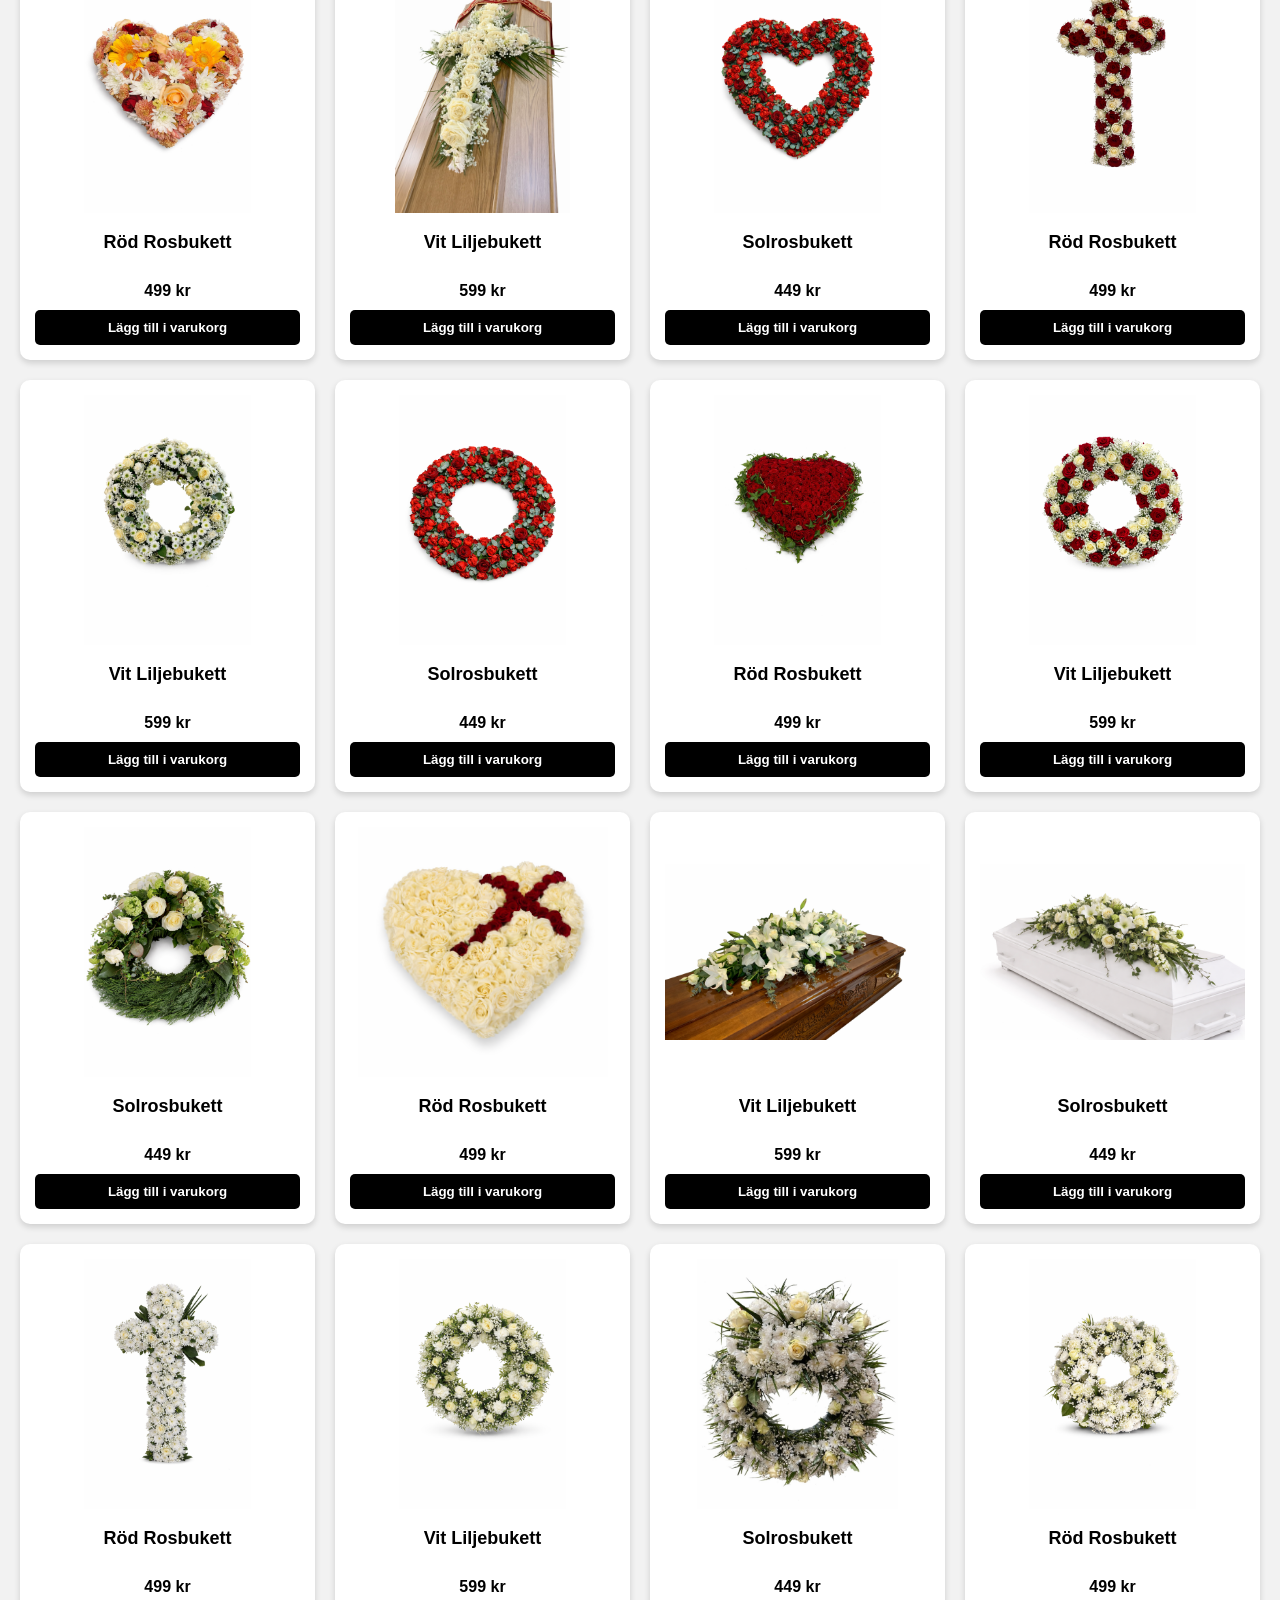
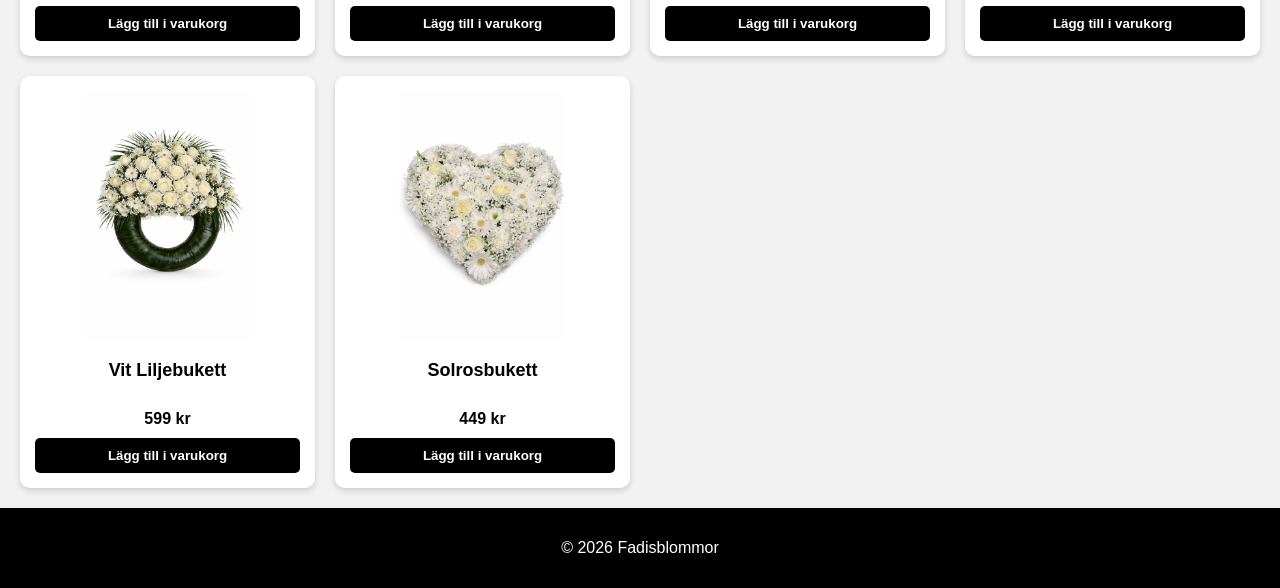
==== commit 7f447c31: "Update index.html" ====
--- a/index.html
+++ b/index.html
@@ -41,7 +41,7 @@
 
       <!-- PRODUKT 1 -->
       <div class="product-card">
-        <a href="produkt-rod-rosbukett.html" class="product-link">
+        <a href="produkter/produkt-rod-rosbukett.html" class="product-link">
           <img src="bilder/bukett1.jpeg" alt="Röd Rosbukett">
           <h3>Röd Rosbukett</h3>
           <p class="price">499 kr</p>
@@ -53,7 +53,7 @@
 
       <!-- PRODUKT 2 -->
       <div class="product-card">
-        <a href="produkt-vit-liljebukett.html" class="product-link">
+        <a href="produkter/produkt-vit-liljebukett.html" class="product-link">
           <img src="bilder/bukett2.png" alt="Vit Liljebukett">
           <h3>Vit Liljebukett</h3>
           <p class="price">599 kr</p>
@@ -65,7 +65,7 @@
 
       <!-- PRODUKT 3 -->
       <div class="product-card">
-        <a href="produkt-solrosbukett.html" class="product-link">
+        <a href="produkter/produkt-solrosbukett.html" class="product-link">
           <img src="bilder/bukett3.png" alt="Solrosbukett">
           <h3>Solrosbukett</h3>
           <p class="price">449 kr</p>
@@ -77,7 +77,7 @@
 
 
       <div class="product-card">
-        <a href="produkt-rod-rosbukett.html" class="product-link">
+        <a href="produkter/produkt-rod-rosbukett.html" class="product-link">
           <img src="bilder/bukett4.png" alt="Röd Rosbukett">
           <h3>Röd Rosbukett</h3>
           <p class="price">499 kr</p>
@@ -89,7 +89,7 @@
 
       <!-- PRODUKT 2 -->
       <div class="product-card">
-        <a href="produkt-vit-liljebukett.html" class="product-link">
+        <a href="produkter/produkt-vit-liljebukett.html" class="product-link">
           <img src="bilder/bukett5.png" alt="Vit Liljebukett">
           <h3>Vit Liljebukett</h3>
           <p class="price">599 kr</p>
@@ -101,7 +101,7 @@
 
       <!-- PRODUKT 3 -->
       <div class="product-card">
-        <a href="produkt-solrosbukett.html" class="product-link">
+        <a href="produkter/produkt-solrosbukett.html" class="product-link">
           <img src="bilder/bukett6.png" alt="Solrosbukett">
           <h3>Solrosbukett</h3>
           <p class="price">449 kr</p>
@@ -112,7 +112,7 @@
       </div>
 
      <div class="product-card">
-        <a href="produkt-rod-rosbukett.html" class="product-link">
+        <a href="produkter/produkt-rod-rosbukett.html" class="product-link">
           <img src="bilder/bukett7.png" alt="Röd Rosbukett">
           <h3>Röd Rosbukett</h3>
           <p class="price">499 kr</p>
@@ -124,7 +124,7 @@
 
       <!-- PRODUKT 2 -->
       <div class="product-card">
-        <a href="produkt-vit-liljebukett.html" class="product-link">
+        <a href="produkter/produkt-vit-liljebukett.html" class="product-link">
           <img src="bilder/bukett8.png" alt="Vit Liljebukett">
           <h3>Vit Liljebukett</h3>
           <p class="price">599 kr</p>
@@ -136,7 +136,7 @@
 
       <!-- PRODUKT 3 -->
       <div class="product-card">
-        <a href="produkt-solrosbukett.html" class="product-link">
+        <a href="produkter/produkt-solrosbukett.html" class="product-link">
           <img src="bilder/bukett9.png" alt="Solrosbukett">
           <h3>Solrosbukett</h3>
           <p class="price">449 kr</p>
@@ -148,7 +148,7 @@
 
 
       <div class="product-card">
-        <a href="produkt-rod-rosbukett.html" class="product-link">
+        <a href="produkter/produkt-rod-rosbukett.html" class="product-link">
           <img src="bilder/begravning1.png" alt="Röd Rosbukett">
           <h3>Röd Rosbukett</h3>
           <p class="price">499 kr</p>
@@ -160,7 +160,7 @@
 
       <!-- PRODUKT 2 -->
       <div class="product-card">
-        <a href="produkt-vit-liljebukett.html" class="product-link">
+        <a href="produkter/produkt-vit-liljebukett.html" class="product-link">
           <img src="bilder/begravning2.png" alt="Vit Liljebukett">
           <h3>Vit Liljebukett</h3>
           <p class="price">599 kr</p>
@@ -172,7 +172,7 @@
 
       <!-- PRODUKT 3 -->
       <div class="product-card">
-        <a href="produkt-solrosbukett.html" class="product-link">
+        <a href="produkter/produkt-solrosbukett.html" class="product-link">
           <img src="bilder/begravning3.png" alt="Solrosbukett">
           <h3>Solrosbukett</h3>
           <p class="price">449 kr</p>
@@ -184,7 +184,7 @@
 
 
      <div class="product-card">
-        <a href="produkt-rod-rosbukett.html" class="product-link">
+        <a href="produkter/produkt-rod-rosbukett.html" class="product-link">
           <img src="bilder/begravning4.png" alt="Röd Rosbukett">
           <h3>Röd Rosbukett</h3>
           <p class="price">499 kr</p>
@@ -196,7 +196,7 @@
 
       <!-- PRODUKT 2 -->
       <div class="product-card">
-        <a href="produkt-vit-liljebukett.html" class="product-link">
+        <a href="produkter/produkt-vit-liljebukett.html" class="product-link">
           <img src="bilder/begravning5.jpeg" alt="Vit Liljebukett">
           <h3>Vit Liljebukett</h3>
           <p class="price">599 kr</p>
@@ -208,7 +208,7 @@
 
       <!-- PRODUKT 3 -->
       <div class="product-card">
-        <a href="produkt-solrosbukett.html" class="product-link">
+        <a href="produkter/produkt-solrosbukett.html" class="product-link">
           <img src="bilder/begravning6.png" alt="Solrosbukett">
           <h3>Solrosbukett</h3>
           <p class="price">449 kr</p>
@@ -220,7 +220,7 @@
 
 
       <div class="product-card">
-        <a href="produkt-rod-rosbukett.html" class="product-link">
+        <a href="produkter/produkt-rod-rosbukett.html" class="product-link">
           <img src="bilder/begravning7.png" alt="Röd Rosbukett">
           <h3>Röd Rosbukett</h3>
           <p class="price">499 kr</p>
@@ -232,7 +232,7 @@
 
       <!-- PRODUKT 2 -->
       <div class="product-card">
-        <a href="produkt-vit-liljebukett.html" class="product-link">
+        <a href="produkter/produkt-vit-liljebukett.html" class="product-link">
           <img src="bilder/begravning8.png" alt="Vit Liljebukett">
           <h3>Vit Liljebukett</h3>
           <p class="price">599 kr</p>
@@ -244,7 +244,7 @@
 
       <!-- PRODUKT 3 -->
       <div class="product-card">
-        <a href="produkt-solrosbukett.html" class="product-link">
+        <a href="produkter/produkt-solrosbukett.html" class="product-link">
           <img src="bilder/begravning9.png" alt="Solrosbukett">
           <h3>Solrosbukett</h3>
           <p class="price">449 kr</p>
@@ -256,7 +256,7 @@
 
 
       <div class="product-card">
-        <a href="produkt-rod-rosbukett.html" class="product-link">
+        <a href="produkter/produkt-rod-rosbukett.html" class="product-link">
           <img src="bilder/begravning10.png" alt="Röd Rosbukett">
           <h3>Röd Rosbukett</h3>
           <p class="price">499 kr</p>
@@ -268,7 +268,7 @@
 
       <!-- PRODUKT 2 -->
       <div class="product-card">
-        <a href="produkt-vit-liljebukett.html" class="product-link">
+        <a href="produkter/produkt-vit-liljebukett.html" class="product-link">
           <img src="bilder/begravning11.png" alt="Vit Liljebukett">
           <h3>Vit Liljebukett</h3>
           <p class="price">599 kr</p>
@@ -280,7 +280,7 @@
 
       <!-- PRODUKT 3 -->
       <div class="product-card">
-        <a href="produkt-solrosbukett.html" class="product-link">
+        <a href="produkter/produkt-solrosbukett.html" class="product-link">
           <img src="bilder/begravning12.png" alt="Solrosbukett">
           <h3>Solrosbukett</h3>
           <p class="price">449 kr</p>
@@ -292,7 +292,7 @@
 
  
       <div class="product-card">
-        <a href="produkt-rod-rosbukett.html" class="product-link">
+        <a href="produkter/produkt-rod-rosbukett.html" class="product-link">
           <img src="bilder/begravning13.png" alt="Röd Rosbukett">
           <h3>Röd Rosbukett</h3>
           <p class="price">499 kr</p>
@@ -304,7 +304,7 @@
 
       <!-- PRODUKT 2 -->
       <div class="product-card">
-        <a href="produkt-vit-liljebukett.html" class="product-link">
+        <a href="produkter/produkt-vit-liljebukett.html" class="product-link">
           <img src="bilder/begravning14.png" alt="Vit Liljebukett">
           <h3>Vit Liljebukett</h3>
           <p class="price">599 kr</p>
@@ -316,7 +316,7 @@
 
       <!-- PRODUKT 3 -->
       <div class="product-card">
-        <a href="produkt-solrosbukett.html" class="product-link">
+        <a href="produkter/produkt-solrosbukett.html" class="product-link">
           <img src="bilder/begravning15.png" alt="Solrosbukett">
           <h3>Solrosbukett</h3>
           <p class="price">449 kr</p>
@@ -328,7 +328,7 @@
 
 
       <div class="product-card">
-        <a href="produkt-rod-rosbukett.html" class="product-link">
+        <a href="produkter/produkt-rod-rosbukett.html" class="product-link">
           <img src="bilder/begravning16.png" alt="Röd Rosbukett">
           <h3>Röd Rosbukett</h3>
           <p class="price">499 kr</p>
@@ -340,7 +340,7 @@
 
       <!-- PRODUKT 2 -->
       <div class="product-card">
-        <a href="produkt-vit-liljebukett.html" class="product-link">
+        <a href="produkter/produkt-vit-liljebukett.html" class="product-link">
           <img src="bilder/begravning17.png" alt="Vit Liljebukett">
           <h3>Vit Liljebukett</h3>
           <p class="price">599 kr</p>
@@ -352,7 +352,7 @@
 
       <!-- PRODUKT 3 -->
       <div class="product-card">
-        <a href="produkt-solrosbukett.html" class="product-link">
+        <a href="produkter/produkt-solrosbukett.html" class="product-link">
           <img src="bilder/begravning18.jpeg" alt="Solrosbukett">
           <h3>Solrosbukett</h3>
           <p class="price">449 kr</p>
@@ -364,7 +364,7 @@
 
 
       <div class="product-card">
-        <a href="produkt-rod-rosbukett.html" class="product-link">
+        <a href="produkter/produkt-rod-rosbukett.html" class="product-link">
           <img src="bilder/begravning19.png" alt="Röd Rosbukett">
           <h3>Röd Rosbukett</h3>
           <p class="price">499 kr</p>
@@ -376,7 +376,7 @@
 
       <!-- PRODUKT 2 -->
       <div class="product-card">
-        <a href="produkt-vit-liljebukett.html" class="product-link">
+        <a href="produkter/produkt-vit-liljebukett.html" class="product-link">
           <img src="bilder/begravning20.png" alt="Vit Liljebukett">
           <h3>Vit Liljebukett</h3>
           <p class="price">599 kr</p>
@@ -388,7 +388,7 @@
 
       <!-- PRODUKT 3 -->
       <div class="product-card">
-        <a href="produkt-solrosbukett.html" class="product-link">
+        <a href="produkter/produkt-solrosbukett.html" class="product-link">
           <img src="bilder/begravning21.png" alt="Solrosbukett">
           <h3>Solrosbukett</h3>
           <p class="price">449 kr</p>
--- a/css/style.css
+++ b/css/style.css
@@ -71,10 +71,15 @@
 
 /* ===== Info-bar ===== */
 .info-bar {
-  background-color: #fff;
-  color: #000;
-  padding: 5px 20px;
-  text-align: center;
+  background-color: #000; /* svart bakgrund */
+  color: #fff;           /* vit text */
+  text-align: center;
+  padding: 10px 20px;
+  font-size: 14px;
+  font-weight: bold;
+  border-radius: 5px;
+  margin: 10px auto;
+  width: fit-content;
 }
 
 /* ===== Produktsektion ===== */
@@ -83,7 +88,7 @@
   margin-top: 20px;
 }
 
-/* ===== Produktgrid ===== */
+/* ===== Produktgrid (startsida & kategori) ===== */
 .product-grid {
   display: grid;
   grid-template-columns: repeat(4, 1fr);
@@ -100,48 +105,39 @@
   padding: 15px;
   text-align: center;
   box-shadow: 0px 3px 6px rgba(0,0,0,0.15);
-  transition: transform 0.2s ease, box-shadow 0.2s ease;
-}
-
-/* Hover-effekt */
-.product-card:hover {
-  transform: translateY(-5px);
-  box-shadow: 0px 6px 12px rgba(0,0,0,0.2);
-}
-
-/* ===== Viktigt: Tar bort blå länkstil ===== */
-.product-link {
-  text-decoration: none;
-  color: inherit;
-  display: block;
-}
-
-/* ===== Bild ===== */
+  height: 100%;
+}
+
 .product-card img {
   width: 100%;
   height: 250px;
-  object-fit: contain;
+  object-fit: contain; /* behåller proportioner */
   border-radius: 10px;
   margin-bottom: 10px;
 }
 
-/* ===== Titel ===== */
 .product-card h3 {
   margin: 5px 0;
   font-size: 18px;
   min-height: 45px;
-}
-
-/* ===== Pris ===== */
+  color: #000;
+  text-decoration: none;
+}
+
 .product-card .price {
   margin: 5px 0 10px 0;
   font-weight: bold;
-}
-
-/* ===== Knapp ===== */
+  color: #000;
+  text-decoration: none;
+}
+
+.product-card a.product-link {
+  text-decoration: none;
+}
+
 .product-card button {
-  background-color: #000;
-  color: #fff;
+  background-color: #000; /* svart bakgrund */
+  color: #fff;            /* vit text */
   border: none;
   padding: 10px;
   border-radius: 5px;
@@ -153,6 +149,81 @@
 
 .product-card button:hover {
   background-color: #333;
+}
+
+/* ===== Produktsida (en produkt) ===== */
+.product-single {
+  display: flex;
+  flex-direction: column;
+  align-items: center;
+  padding: 20px;
+}
+
+.product-single img {
+  width: 100%;
+  max-width: 500px; /* maxbredd */
+  height: auto;     /* proportionerlig höjd */
+  object-fit: contain; /* behåller bildens proportioner */
+  margin-bottom: 20px;
+  border-radius: 10px;
+}
+
+.product-single h2 {
+  font-size: 28px;
+  margin-bottom: 10px;
+  color: #000;
+}
+
+.product-single p.price {
+  font-size: 22px;
+  font-weight: bold;
+  color: #000;
+  margin-bottom: 15px;
+}
+
+.product-single p.description {
+  font-size: 16px;
+  margin-bottom: 20px;
+  text-align: center;
+}
+
+/* knappen på produktsidan */
+.product-single button {
+  background-color: #000; /* svart bakgrund */
+  color: #fff;            /* vit text */
+  border: none;
+  padding: 12px 25px;
+  border-radius: 5px;
+  cursor: pointer;
+  font-weight: bold;
+  transition: background 0.2s;
+  text-align: center;
+}
+
+.product-single button:hover {
+  background-color: #333;
+}
+
+/* "Du kanske gillar" sektion */
+.related-products {
+  margin-top: 40px;
+  width: 100%;
+}
+
+.related-products h3 {
+  text-align: center;
+  margin-bottom: 20px;
+}
+
+.related-grid {
+  display: grid;
+  grid-template-columns: repeat(2, 1fr);
+  gap: 20px;
+  padding: 0 20px;
+}
+
+.related-grid .product-card img {
+  height: 150px;
 }
 
 /* ===== Footer ===== */
@@ -170,15 +241,14 @@
   }
 }
 
-/* ===== Mobil ===== */
+/* ===== Tablet / Mobil ===== */
 @media (max-width: 768px) {
-
   header h1 {
     font-size: 32px;
   }
 
   .product-grid {
-    grid-template-columns: repeat(2, 1fr);
+    grid-template-columns: repeat(2, 1fr) !important;
     gap: 10px;
     padding: 10px;
   }
@@ -200,4 +270,15 @@
     font-size: 13px;
     padding: 8px;
   }
-}
+
+  /* Produktsida anpassning */
+  .product-single img {
+    max-width: 90%;
+    height: auto;      /* viktigt för mobilen */
+  }
+
+  .product-single button {
+    font-size: 14px;
+    padding: 10px 20px;
+  }
+}
